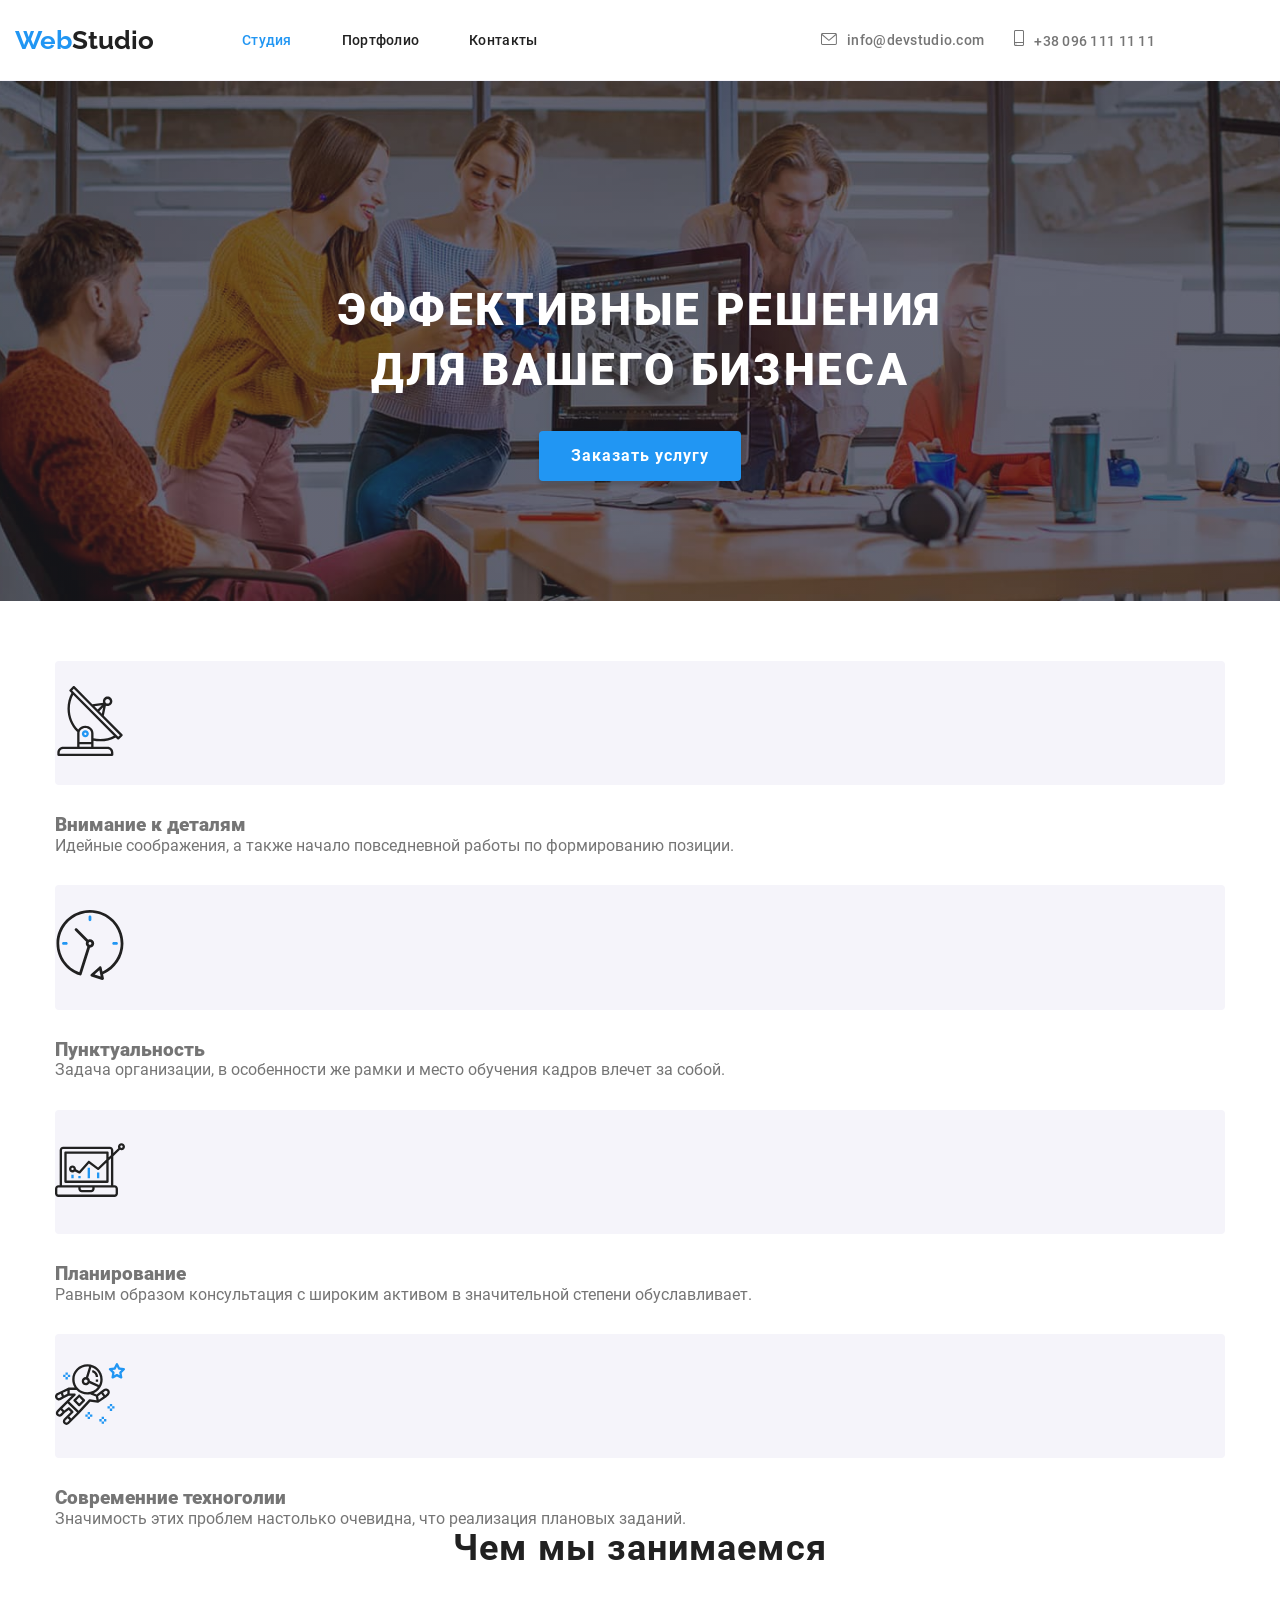
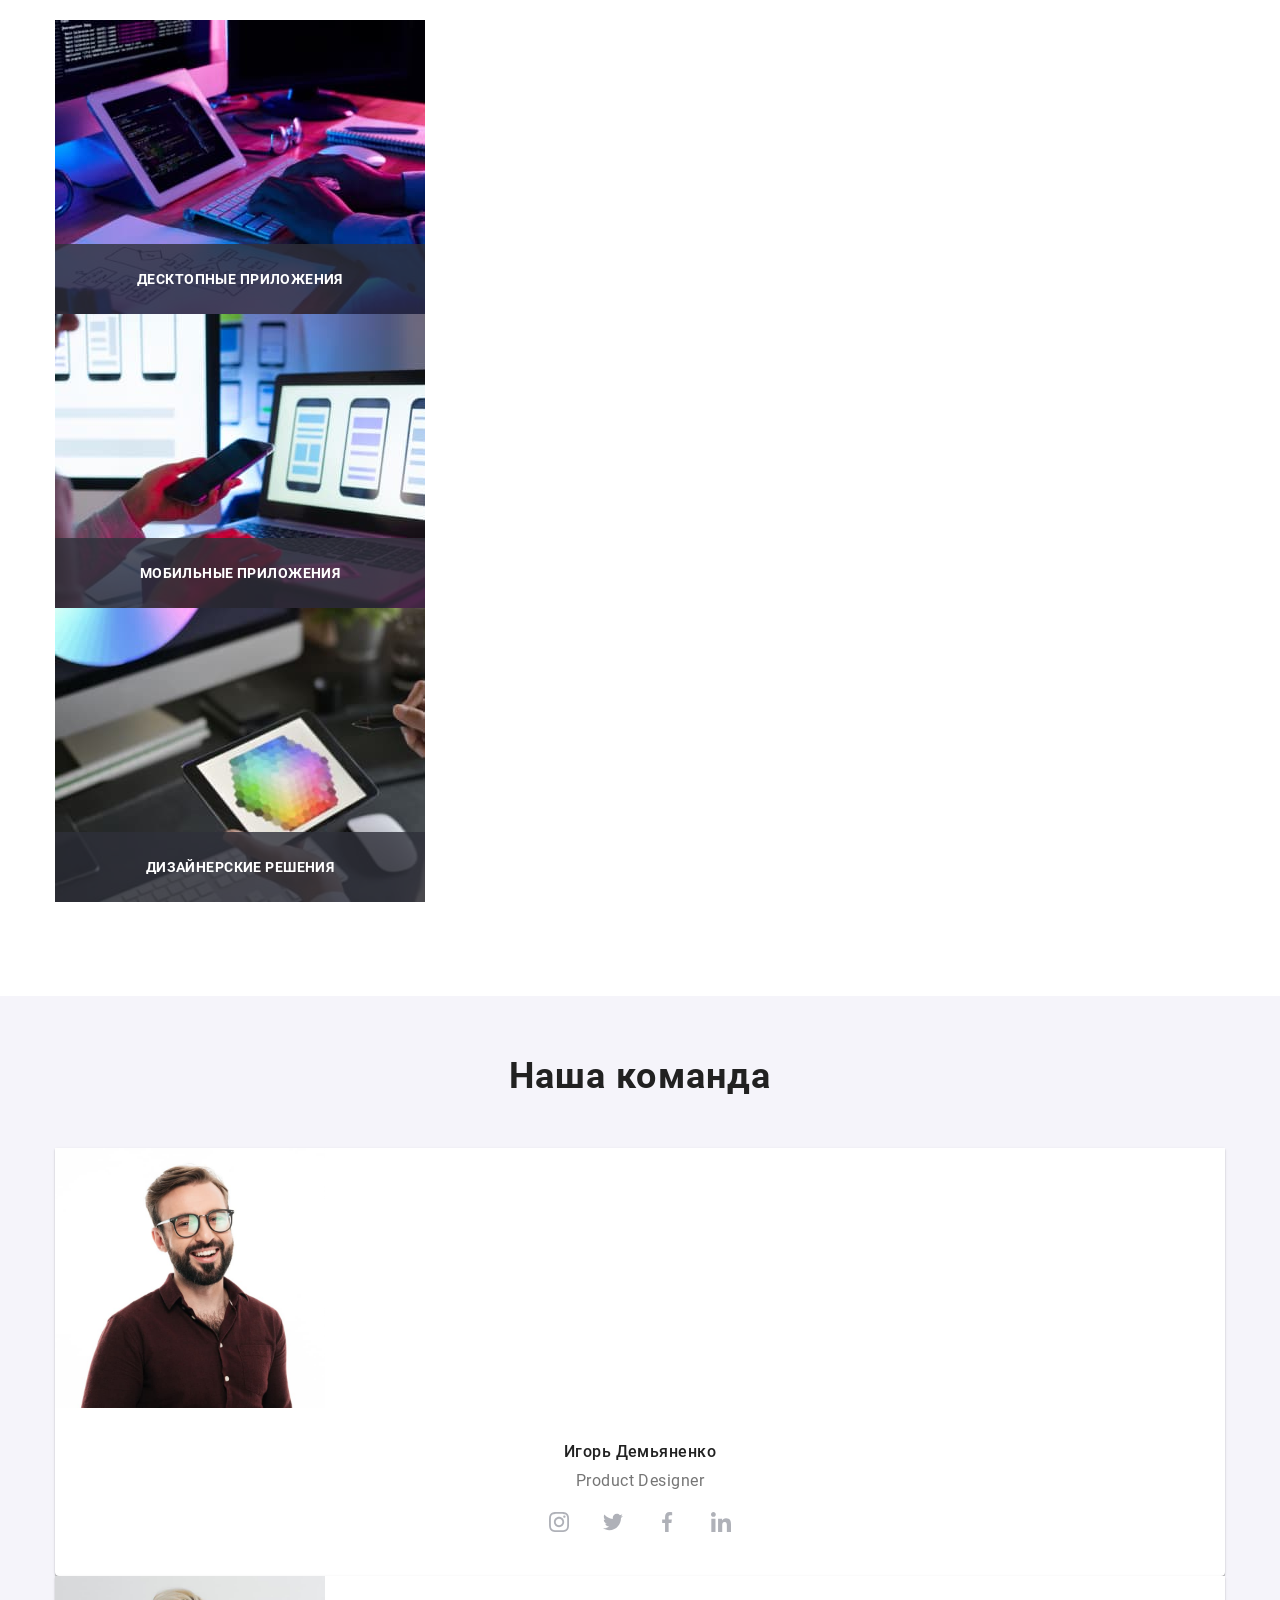
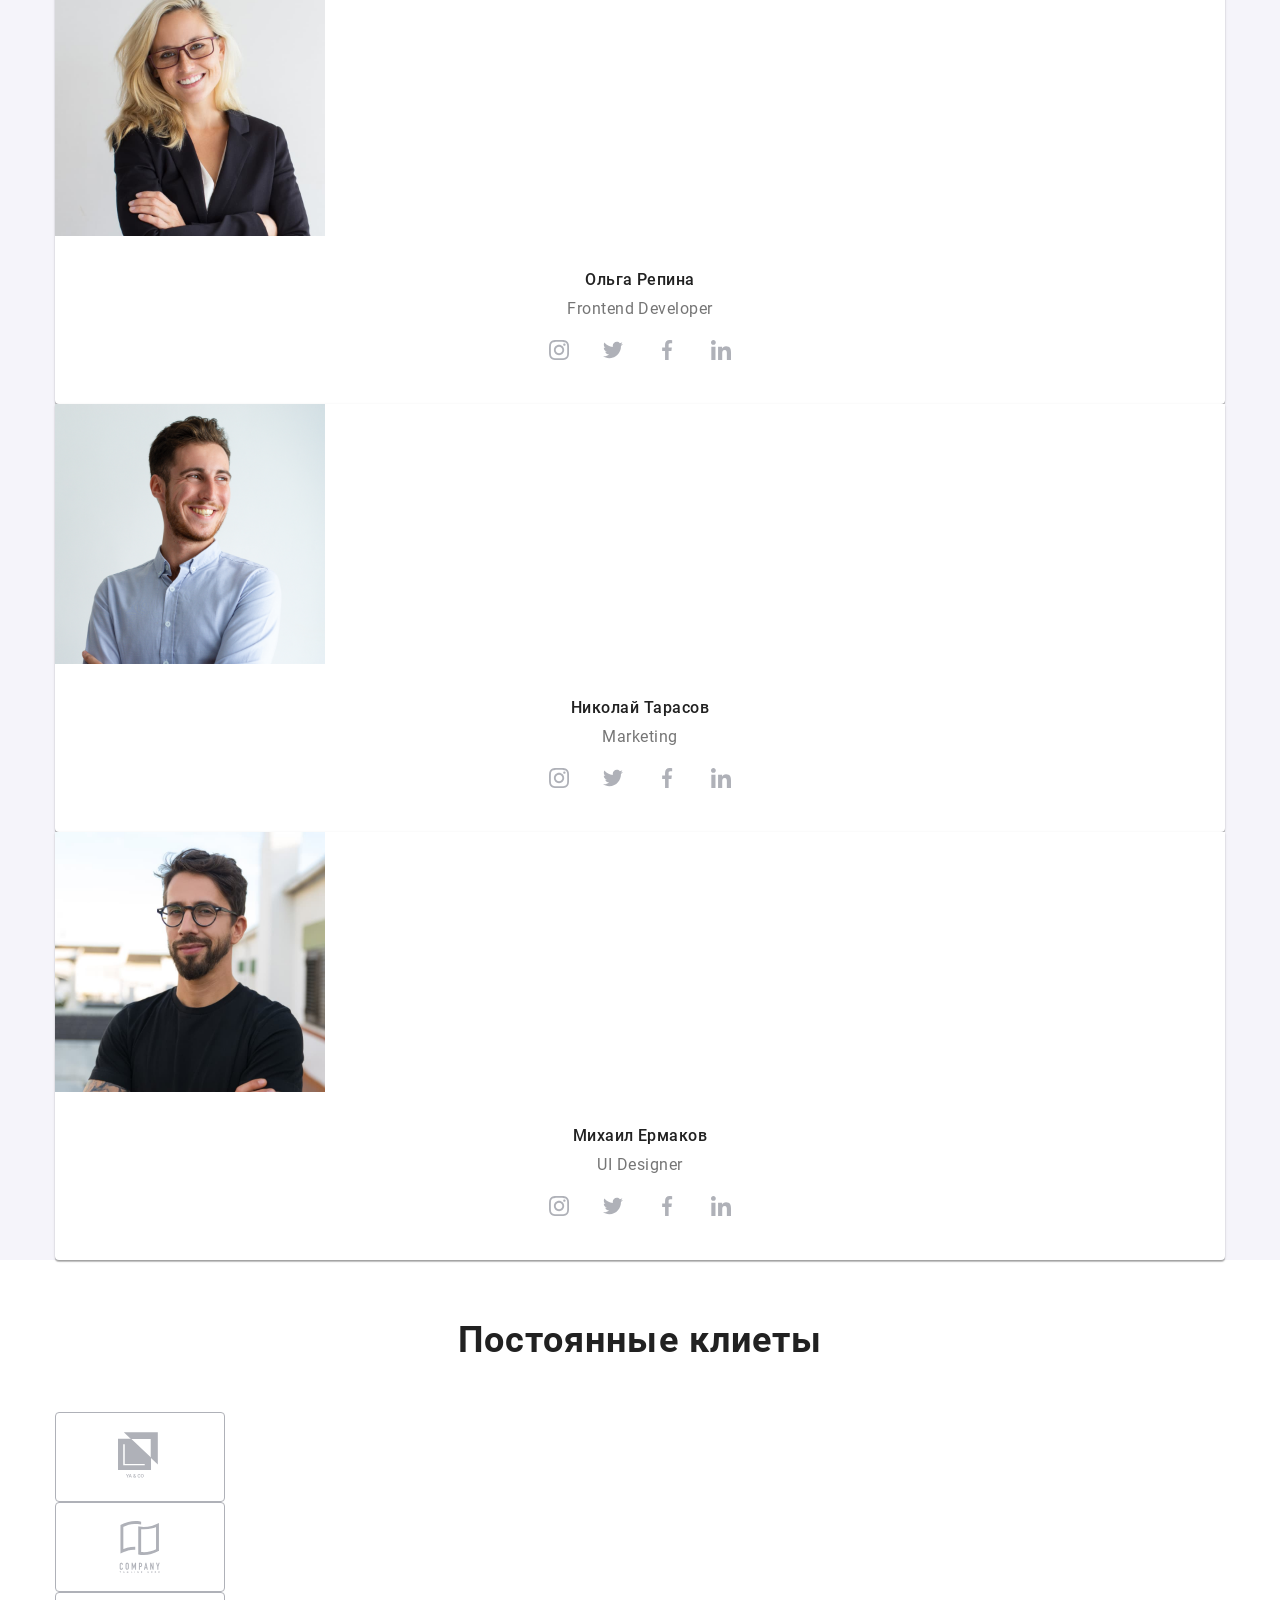
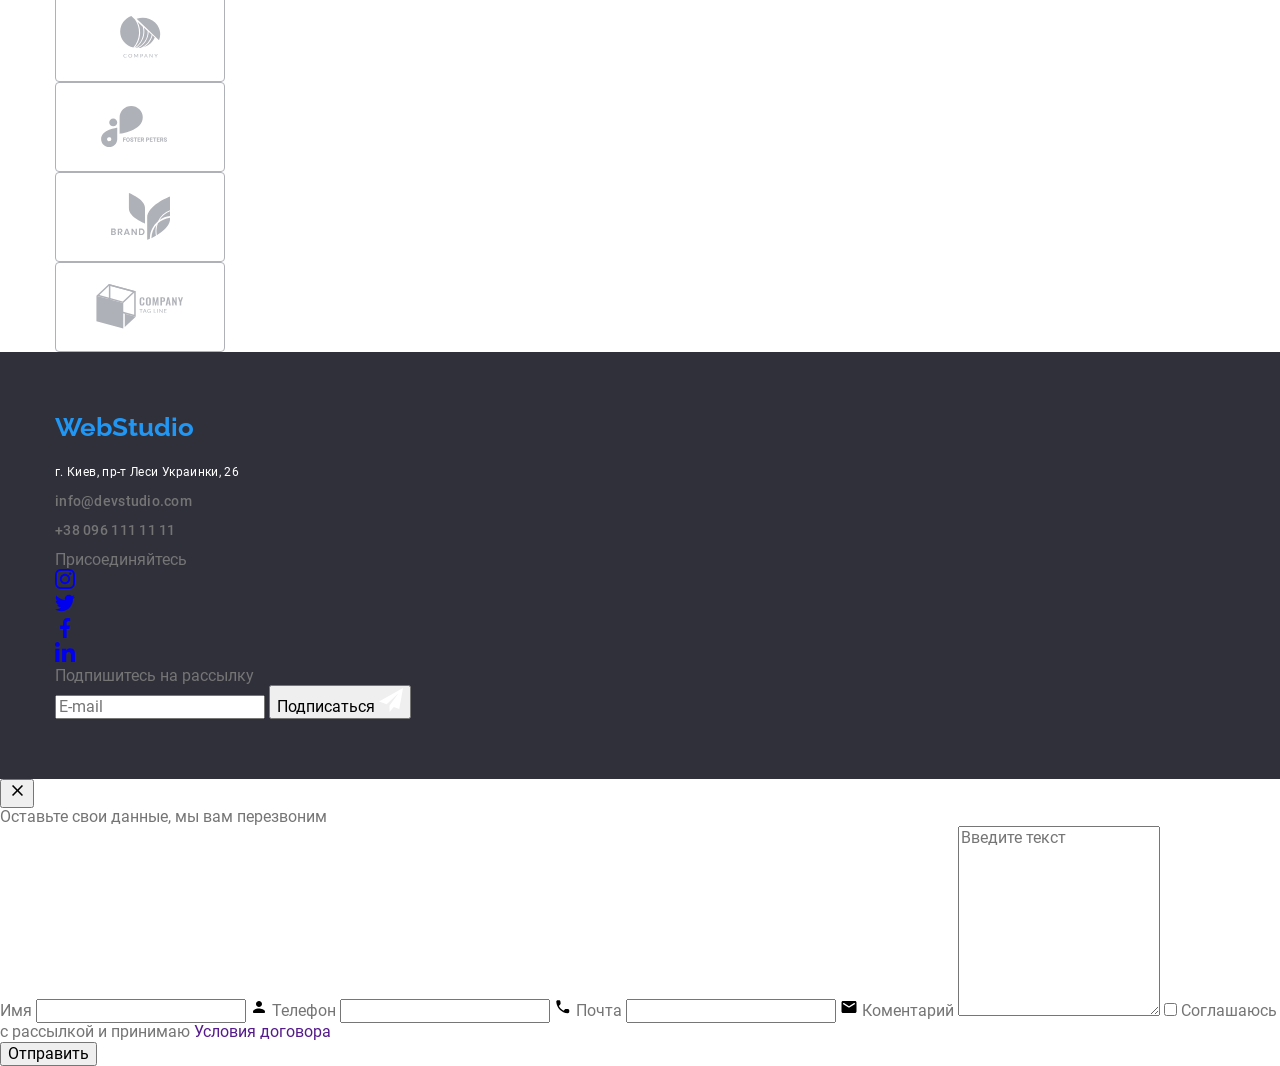
==== index.html @ 287a7847 "Додає файли з попередньою роботою" ====
<!DOCTYPE html>
<html lang="ru">
  <head>
    <meta charset="UTF-8" />
    <meta name="viewport" content="width=device-width, initial-scale=1.0" />
    <title>WebStudio</title>
    <link rel="stylesheet" href="./css/main.min.css">
  </head>

  <body>
    <!--Шапка сайта-->
    <header class="page-header">
      <div class="page-header__container">

        <a class="logo-blue" href="./index.html">Web<span class="logo-dark">Studio</span>
        </a>

        <nav class="nav">
            <ul class="site-nav">
              <li class="site-nav__item">
                <a class="site-nav__link current" href="./index.html">Студия</a>
              </li>
              <li class="site-nav__item">
                <a class="site-nav__link" href="./portfolio.html">Портфолио</a>
              </li>                
              <li class="site-nav__item">
                <a class="site-nav__link" href="#">Контакты</a>
              </li>
            </ul>
        </nav>

        <ul class="address-header">
            <li class="address-header__mail"><a class="address-header__link" href="mailto:info@example.com">
              <svg class="address-header__icon-mail" width="16px" height="12px">
                <use href="./images/symbol-defs.svg#envelope-2"></use>
              </svg>info@devstudio.com</a></li>
            <li class="address-header__phone"><a class="address-header__link" href="tel:+380991111111">
              <svg class="address-header__icon-phone" width="10" height="16">
                <use href="./images/symbol-defs.svg#smartphone"></use>
              </svg>+38 096 111 11 11</a></li>
        </ul>

        <button type="button" class="menu-button is-open" data-menu-button>
          <svg 
                width="40" height="40" 
                aria-label="Переключатель мобильного меню">
                <use class="icon-cross" href="./images/symbol-defs.svg#close"></use>
                <use class="icon-menu" href="./images/symbol-defs.svg#menu"></use>
          </svg>
        </button>
        
      </div>
    </header>

    <main>

      <!--Герой-->
        <section class="hero">
          <div class="hero-overlay">
            <div class="hero-container">
            <h1 class="hero__title">Эффективные решения для вашего бизнеса</h1>
            <button type="button" class="hero__button" data-open-modal>Заказать услугу</button>
            </div>
        </div>
        </section>
      

      <!--Наши преимущества-->
      <section class="section">
        <div class="container">
          <h2 class="visually-hidden">Наши особенности</h2>
            <ul class="feature-list">
              <li class="feature-list__benefits">
                <div class="feature-list__icon">
                  <svg class="feature-list__item">
                    <use href="./images/symbol-defs.svg#antenna"></use>
                  </svg>
                </div>
                <h3 class="feature-list__title">Внимание к деталям</h3>
                <p class="feature-list__description">
                Идейные соображения, а также начало повседневной работы по
                  формированию позиции.
                </p>
            </li>
            <li class="feature-list__benefits">
              <div class="feature-list__icon">
                <svg class="feature-list__item">
                  <use href="./images/symbol-defs.svg#clock"></use>
                </svg>
              </div>
              <h3 class="feature-list__title">Пунктуальность</h3>
              <p class="feature-list__description">
                Задача организации, в особенности же рамки и место обучения кадров
                влечет за собой.
              </p>
            </li>
            <li class="feature-list__benefits">
              <div class="feature-list__icon">
                <svg class="feature-list__item">
                  <use href="./images/symbol-defs.svg#diagram"></use>
                </svg>
              </div>
              <h3 class="feature-list__title">Планирование</h3>
              <p class="feature-list__description">
                Равным образом консультация с широким активом в значительной
                степени обуславливает.
              </p>
            </li>
            <li class="feature-list__benefits">
              <div class="feature-list__icon">
                <svg class="feature-list__item">
                  <use href="./images/symbol-defs.svg#astronaut"></use>
                </svg>
              </div>
              <h3 class="feature-list__title">Современние техноголии</h3>
              <p class="feature-list__description">
                Значимость этих проблем настолько очевидна, что реализация
                плановых заданий.
              </p>
            </li>
          </ul>
        </div>
      </section>

      <!--Чем мы занимаемся-->
      <section class="occupation-section">
        <div class="container">
          <h2 class="occupation-heading">Чем мы занимаемся</h2>
          <ul class="occupation">
            <li class="occupation__item">
              <div class="product-overlay"> 
                <img
                  src="./images/programer-working-his-desk-office.jpg"
                  alt="Фото програмиста работаючего в офисе"
                  width="370"
                />
                <div class="occupation__overlay">
                <p class="occupation__text">
                  Десктопные приложения
                </p>
                </div>
              </div>
            </li>
            <li class="occupation__item">
              <div class="product-overlay">
                <img
                  src="./images/designers-are-developing-application-smartphones.jpg"
                  alt="Фото разроботки интерфейса для приложения"
                  width="370"
                />
                <div class="occupation__overlay">
                  <p class="occupation__text">
                    Мобильные приложения
                  </p>
                </div>
              </div>
            </li>
            <li class="occupation__item">
              <div class="product-overlay">
                <img 
                src="./images/creative-artist-web-design-with-working-colour.jpg" 
                alt="Фото дизайнера подбирающего цвета на планшете" width="370"
                />
                <div class="occupation__overlay">
                  <p class="occupation__text">
                    Дизайнерские решения
                  </p>
                </div>
              </div>
            </li>
          </ul>
        </div>
      </section>

      <!--Наша команда-->
      <section class="team-section section">
        <div class="container">
          <h2 class="team__heading">Наша команда</h2>
            <ul class="team-list">
              <li class="team-list__card">
                <img class="team-list__face" src="./images/Igor.jpg"
                alt="Игорь Демьяненко" width="270"
                /> 
                <h3 class="team-list__person">Игорь Демьяненко</h3>
                <p class="team-list__details">Product Designer</p>
                <ul class="social">
                  <li class="social__distance">
                  <a class="social__badge" href="https://www.instagram.com">
                    <svg class="social__icon" width="20px" height="20px"><use href="./images/symbol-defs.svg#instagram"></use>
                    </svg>
                </a>
                </li>
                <li class="social__distance">
                  <a class="social__badge" href="https://twitter.com">
                    <svg class="social__icon" width="20px" height="20px"><use href="./images/symbol-defs.svg#twitter"></use>
                    </svg>
                </a>
                </li>
                <li class="social__distance">
                  <a class="social__badge" href="https://www.facebook.com">
                    <svg class="social__icon" width="20px" height="20px"><use href="./images/symbol-defs.svg#facebook"></use>
                    </svg>
                </a>
                </li>
                <li class="social__distance">
                  <a class="social__badge" href="https://www.linkedin.com">
                    <svg class="social__icon" width="20px" height="20px"><use href="./images/symbol-defs.svg#linkedin"></use>
                    </svg>
                </a>
                </li>
                </ul>
              </li>
              <li class="team-list__card">
                <img class="team-list__face" src="./images/Olga.jpg"
                alt="Ольга Репина" width="270"
                /> 
                <h3 class="team-list__person">Ольга Репина</h3>
                <p class="team-list__details">Frontend Developer</p>
                <ul class="social">
                  <li class="social__distance">
                  <a class="social__badge" href="https://www.instagram.com">
                    <svg class="social__icon" width="20px" height="20px"><use href="./images/symbol-defs.svg#instagram"></use>
                    </svg>
                </a>
                </li>
                <li class="social__distance">
                  <a class="social__badge" href="https://twitter.com">
                    <svg class="social__icon" width="20px" height="20px"><use href="./images/symbol-defs.svg#twitter"></use>
                    </svg>
                </a>
                </li>
                <li class="social__distance">
                  <a class="social__badge" href="https://www.facebook.com">
                    <svg class="social__icon" width="20px" height="20px"><use href="./images/symbol-defs.svg#facebook"></use>
                    </svg>
                </a>
                </li>
                <li class="social__distance">
                  <a class="social__badge" href="https://www.linkedin.com">
                    <svg class="social__icon" width="20px" height="20px"><use href="./images/symbol-defs.svg#linkedin"></use>
                    </svg>
                </a>
                </li>
                </ul>
              </li>
              <li class="team-list__card"> 
                <img class="team-list__face" src="./images/Nikolay.jpg"
                alt="Николай Тарасов" width="270"
                /> 
                <h3 class="team-list__person">Николай Тарасов</h3>
                <p class="team-list__details">Marketing</p>
                <ul class="social">
                  <li class="social__distance">
                  <a class="social__badge" href="https://www.instagram.com">
                    <svg class="social__icon" width="20px" height="20px"><use href="./images/symbol-defs.svg#instagram"></use>
                    </svg>
                </a>
                </li>
                <li class="social__distance">
                  <a class="social__badge" href="https://twitter.com">
                    <svg class="social__icon" width="20px" height="20px"><use href="./images/symbol-defs.svg#twitter"></use>
                    </svg>
                </a>
                </li>
                <li class="social__distance">
                  <a class="social__badge" href="https://www.facebook.com">
                    <svg class="social__icon" width="20px" height="20px"><use href="./images/symbol-defs.svg#facebook"></use>
                    </svg>
                </a>
                </li>
                <li class="social__distance">
                  <a class="social__badge" href="https://www.linkedin.com">
                    <svg class="social__icon" width="20px" height="20px"><use href="./images/symbol-defs.svg#linkedin"></use>
                    </svg>
                </a>
                </li>
                </ul>
              </li>
              <li class="team-list__card">
                <img class="team-list__face" src="./images/Mikhail.jpg"
                alt="Михаил Ермаков" width="270"
                /> 
                <h3 class="team-list__person">Михаил Ермаков</h3>
                <p class="team-list__details">UI Designer</p>
                <ul class="social">
                  <li class="social__distance">
                  <a class="social__badge" href="https://www.instagram.com">
                    <svg class="social__icon" width="20px" height="20px"><use href="./images/symbol-defs.svg#instagram"></use>
                    </svg>
                </a>
                </li>
                <li class="social__distance">
                  <a class="social__badge" href="https://twitter.com">
                    <svg class="social__icon" width="20px" height="20px"><use href="./images/symbol-defs.svg#twitter"></use>
                    </svg>
                </a>
                </li>
                <li class="social__distance">
                  <a class="social__badge" href="https://www.facebook.com">
                    <svg class="social__icon" width="20px" height="20px"><use href="./images/symbol-defs.svg#facebook"></use>
                    </svg>
                </a>
                </li>
                <li class="social__distance">
                  <a class="social__badge" href="https://www.linkedin.com">
                    <svg class="social__icon" width="20px" height="20px"><use href="./images/symbol-defs.svg#linkedin"></use>
                    </svg>
                </a>
                </li>
                </ul>
              </li>
            </ul>
          </div>
      </section>

      <!--Постоянные клиенты-->
      <section class="section">
        <div class="container">
          <h2 class="client__heading">Постоянные клиеты</h2>
          <ul class="client-list">
            <li class="client-list__container">
              <a class="client-list__link" href="#">
                <svg class="client-list__icon" width="44" height="49">
                  <use href="./images/symbol-defs.svg#logo-1" ></use>
                </svg>
              </a>
            </li>
            <li class="client-list__container">
              <a class="client-list__link" href="#">
                <svg class="client-list__icon" width="44" height="52">
                  <use href="./images/symbol-defs.svg#logo-2" ></use>
                </svg>
              </a></li>
            <li class="client-list__container">
              <a class="client-list__link" href="#">
                <svg class="client-list__icon" width="41" height="42">
                  <use href="./images/symbol-defs.svg#logo-3" ></use>
                </svg>
              </a></li>
            <li class="client-list__container">
              <a class="client-list__link" href="#">
                <svg class="client-list__icon" width="79" height="42">
                  <use href="./images/symbol-defs.svg#logo-4" ></use>
                </svg>
              </a></li>
            <li class="client-list__container">
              <a class="client-list__link" href="#">
                <svg class="client-list__icon" width="59" height="47">
                  <use href="./images/symbol-defs.svg#logo-5" ></use>
                </svg>
              </a></li>
              <li class="client-list__container">
                <a class="client-list__link" href="#">
                  <svg class="client-list__icon" width="88" height="45">
                    <use href="./images/symbol-defs.svg#logo-6" ></use>
                  </svg>
                </a></li>
          </ul>
        </div>
      </section>
    </main>

    <!--Футер-->
    <footer class="footer">
      <div class="container">
        <div class="footer-info">
        <div class="footer-contacts">
            <a href="./index.html" class="logo-blue">Web<span class="logo-white">Studio</span></a>
            <address class="address-post">
              г. Киев, пр-т Леси Украинки, 26
              </address>
            <ul class="footer-address">
              <li class="footer-address__item">
                <a href="mailto:info@example.com" class="address-footer__link">info@devstudio.com</a>
              </li>
              <li class="footer-address__item">
                <a href="tel:+380991111111" class="address-footer__link">+38 096 111 11 11</a>
              </li>
            </ul>
        </div>
        <div class="footer-socials">
          <p class="footer-appendix">Присоединяйтесь</p>
          <ul class="socials-link svg-list">
            <li class="socials-link__item"><a class="social-badge " href="https://www.instagram.com">
              <svg class="social__icon" width="20px" height="20px"><use href="./images/symbol-defs.svg#instagram"></use>
              </svg>
            </a>
            </li>
            <li class="socials-link__item"><a class="social-badge " href="https://twitter.com">
              <svg class="social__icon" width="20px" height="20px"><use href="./images/symbol-defs.svg#twitter"></use>
              </svg>
            </a>
          </li>
            <li class="socials-link__item"><a class="social-badge " href="https://www.facebook.com">
              <svg class="social__icon" width="20px" height="20px"><use href="./images/symbol-defs.svg#facebook"></use>
              </svg>
            </a>
          </li>
            <li class="socials-link__item"><a class="social-badge " href="https://www.linkedin.com">
              <svg class="social__icon" width="20px" height="20px"><use href="./images/symbol-defs.svg#linkedin"></use>
              </svg>
            </a>
          </li>
          </ul>
        </div>

        <div class="subscribe-container">     
          <form>
              <label class="subscribe-label" for="subscribe-input">Подпишитесь на рассылку</label>
              <div class="subscribe-form">
              <input class="subscribe-input" type="email" name="subscribe-email" id="subscribe-input" placeholder="E-mail" required/>
              <button class="subscribe-button" type="submit">Подписаться
                <span class="subscribe-icon"><svg width="24px" height="24px"><use href="./images/symbol-defs.svg#icon-send"></use></svg></span>
              </button>
              </div> 
          </form>
        </div>
      </div>
      </div>
    </footer>

    <div class="backdrop is-hidden" data-backdrop>
      <div class="modal-window">
        <button class="modal-close__button" data-close-modal>
          <svg class="modal-close-icon" width="18px" height="18px"><use href="./images/symbol-defs.svg#close-black"></use>
          </svg>
        </button>

 <!--Розмітка модалки-->
      <div>
        <p class="modal-title">Оставьте свои данные, мы вам перезвоним</p>
      </div>
      <form class="form">  
         
          <label class="form-field">
            <span class="label-field">Имя</span>
            <input type="text" class="form-input" name="name"/>
            <svg class="input-icon" width="18px" height="18px"><use href="./images/symbol-defs.svg#person-black"></use></svg>
          </label>

          <label class="form-field">
            <span class="label-field">Телефон</span>
            <input type="tel" class="form-input" name="tel"/>
            <svg class="input-icon" width="18px" height="18px"><use href="./images/symbol-defs.svg#phone-black"></use></svg>
          </label>

          <label class="form-field">
            <span class="label-field">Почта</span> 
            <input type="email" class="form-input" name="mail"/>
            <svg class="input-icon" width="18px" height="18px"><use href="./images/symbol-defs.svg#email-black"></use></svg>
          </label>

        
          <label class="form-comment">
            <span class="label-field">Коментарий</span>
          <textarea class="input-comment" name="comment" rows="10" placeholder="Введите текст"></textarea>
          </label>

          <label class="checkbox-field">
            <input class="checkbox" type="checkbox" name="policy" value="agreement"/>
            <span class="checkbox-icon"></span>
            <span class="label-checkbox">Соглашаюсь с рассылкой и принимаю 
              <a href="" class="agreement-link">Условия договора</a></span>
          </label>
      </form>

        <div class="submit-button-position">
          <button class="submit-button" type="submit">Отправить</button></div>
        </div>
      </div>
     

<!--Скріпт для автоматичного підгону хедера та відкривання модалки-->
    <script>
      const { height: pageHeaderHeight } = document
        .querySelector(".page-header")
        .getBoundingClientRect();

      const refs = {
        openModalBtn: document.querySelector('[data-open-modal]'),
        closeModalBtn: document.querySelector('[data-close-modal]'),
        backdrop: document.querySelector('[data-backdrop]'),
      };

      refs.openModalBtn.addEventListener('click', toggleModal);
      refs.closeModalBtn.addEventListener('click', toggleModal);

      refs.backdrop.addEventListener('click', logBackdropClick);

      function toggleModal() {
        refs.backdrop.classList.toggle('is-hidden');
      }

      function logBackdropClick() {
        console.log('Это клик в бекдроп');
      }

      (() => {
  const menuBtnRef = document.querySelector("[data-menu-button]");
  const mobileMenuRef = document.querySelector("[data-menu]");

  menuBtnRef.addEventListener("click", () => {
    const expanded =
      menuBtnRef.getAttribute("aria-expanded") === "true" || false;

    menuBtnRef.classList.toggle("is-open");
    menuBtnRef.setAttribute("aria-expanded", !expanded);

    mobileMenuRef.classList.toggle("is-open");
  });
})();

      (() => {
        document
          .querySelector('.js-speaker-form')
          .addEventListener('submit', e => {
            e.preventDefault();

            new FormData(e.currentTarget).forEach((value, name) =>
              console.log(`${name}: ${value}`),
            );

            e.currentTarget.reset();
          });
      })();

    </script>
  </body>
</html>
---- css/main.min.css ----
/*! modern-normalize v1.0.0 | MIT License | https://github.com/sindresorhus/modern-normalize */*,*::before,*::after{box-sizing:border-box}:root{-moz-tab-size:4;tab-size:4}html{line-height:1.15;-webkit-text-size-adjust:100%}body{margin:0}body{font-family:system-ui,-apple-system,"Segoe UI",Roboto,Helvetica,Arial,sans-serif,"Apple Color Emoji","Segoe UI Emoji"}hr{height:0;color:inherit}abbr[title]{text-decoration:underline dotted}b,strong{font-weight:bolder}code,kbd,samp,pre{font-family:ui-monospace,SFMono-Regular,Consolas,"Liberation Mono",Menlo,monospace;font-size:1em}small{font-size:80%}sub,sup{font-size:75%;line-height:0;position:relative;vertical-align:baseline}sub{bottom:-0.25em}sup{top:-0.5em}table{text-indent:0;border-color:inherit}button,input,optgroup,select,textarea{font-family:inherit;font-size:100%;line-height:1.15;margin:0}button,select{text-transform:none}button,[type=button],[type=reset],[type=submit]{-webkit-appearance:button}::-moz-focus-inner{border-style:none;padding:0}:-moz-focusring{outline:1px dotted ButtonText}:-moz-ui-invalid{box-shadow:none}legend{padding:0}progress{vertical-align:baseline}::-webkit-inner-spin-button,::-webkit-outer-spin-button{height:auto}[type=search]{-webkit-appearance:textfield;outline-offset:-2px}::-webkit-search-decoration{-webkit-appearance:none}::-webkit-file-upload-button{-webkit-appearance:button;font:inherit}summary{display:list-item}@font-face{font-family:"Roboto";font-style:normal;font-weight:400;src:url("../fonts/roboto-v20-latin_cyrillic-regular.eot");src:local(""),url("../fonts/roboto-v20-latin_cyrillic-regular.eot?#iefix") format("embedded-opentype"),url("../fonts/roboto-v20-latin_cyrillic-regular.woff2") format("woff2"),url("../fonts/roboto-v20-latin_cyrillic-regular.woff") format("woff"),url("../fonts/roboto-v20-latin_cyrillic-regular.ttf") format("truetype"),url("../fonts/roboto-v20-latin_cyrillic-regular.svg#Roboto") format("svg")}@font-face{font-family:"Roboto";font-style:normal;font-weight:500;src:url("../fonts/roboto-v20-latin_cyrillic-500.eot");src:local(""),url("../fonts/roboto-v20-latin_cyrillic-500.eot?#iefix") format("embedded-opentype"),url("../fonts/roboto-v20-latin_cyrillic-500.woff2") format("woff2"),url("../fonts/roboto-v20-latin_cyrillic-500.woff") format("woff"),url("../fonts/roboto-v20-latin_cyrillic-500.ttf") format("truetype"),url("../fonts/roboto-v20-latin_cyrillic-500.svg#Roboto") format("svg")}@font-face{font-family:"Roboto";font-style:normal;font-weight:700;src:url("../fonts/roboto-v20-latin_cyrillic-700.eot");src:local(""),url("../fonts/roboto-v20-latin_cyrillic-700.eot?#iefix") format("embedded-opentype"),url("../fonts/roboto-v20-latin_cyrillic-700.woff2") format("woff2"),url("../fonts/roboto-v20-latin_cyrillic-700.woff") format("woff"),url("../fonts/roboto-v20-latin_cyrillic-700.ttf") format("truetype"),url("../fonts/roboto-v20-latin_cyrillic-700.svg#Roboto") format("svg")}@font-face{font-family:"Roboto";font-style:normal;font-weight:900;src:url("../fonts/roboto-v20-latin_cyrillic-900.eot");src:local(""),url("../fonts/roboto-v20-latin_cyrillic-900.eot?#iefix") format("embedded-opentype"),url("../fonts/roboto-v20-latin_cyrillic-900.woff2") format("woff2"),url("../fonts/roboto-v20-latin_cyrillic-900.woff") format("woff"),url("../fonts/roboto-v20-latin_cyrillic-900.ttf") format("truetype"),url("../fonts/roboto-v20-latin_cyrillic-900.svg#Roboto") format("svg")}@font-face{font-family:"Raleway";font-style:normal;font-weight:700;src:url("../fonts/raleway-v19-latin-700.eot");src:local(""),url("../fonts/raleway-v19-latin-700.eot?#iefix") format("embedded-opentype"),url("../fonts/raleway-v19-latin-700.woff2") format("woff2"),url("../fonts/raleway-v19-latin-700.woff") format("woff"),url("../fonts/raleway-v19-latin-700.ttf") format("truetype"),url("../fonts/raleway-v19-latin-700.svg#Raleway") format("svg")}.social__badge{display:inline-flex;justify-content:center;align-items:center;width:44px;height:44px;border-radius:50%;transition:background-color 250ms cubic-bezier(0.4, 0, 0.2, 1)}.client__heading,.team__heading,.occupation-heading{display:block;margin-bottom:50px;text-align:center;font-weight:700;font-size:36px;line-height:1.16;letter-spacing:.03em;color:#212121}.hero__button{align-items:center;justify-content:center;text-align:center;min-width:200px;padding:10px 32px;font-weight:700;font-size:16px;line-height:1.87;letter-spacing:.06em;cursor:pointer;border-radius:4px;border:none;color:#fff;background-color:#2196f3;box-shadow:0px 4px 4px rgba(0,0,0,.15);transition-timing-function:cubic-bezier(0.4, 0, 0.2, 1);transition:background-color 250ms cubic-bezier(0.4, 0, 0.2, 1)}body{font-family:"Roboto",sans-serif;color:#757575}h1,h2,h3{font-family:"Roboto",sans-serif;font-weight:900}a{text-decoration:none}li{list-style:none}h1,h2,h3,ul,p{margin-top:0;margin-bottom:0;padding-left:0}.container{display:block;align-items:center;padding:0 15px;margin:0 auto}@media screen and (min-width: 480px){.container{width:480px}}@media screen and (min-width: 768px){.container{width:768px}}@media screen and (min-width: 1200px){.container{width:1200px}}.section{padding-top:60px}.occupation-section{padding-top:0;padding-bottom:94px}.occupation__item{position:relative;width:370px}.occupation__overlay{position:absolute;bottom:0;width:100%;height:70px;display:flex;align-items:center;justify-content:center;color:#fff;background:rgba(47,48,58,.8)}.occupation__overlay::before{position:absolute}.product-overlay{position:relative;display:flex}.occupation__text{font-family:"Roboto",sans-serif;font-weight:700;font-size:14px;line-height:1.15;letter-spacing:.03em;text-transform:uppercase}.team-section{background-color:#f5f4fa}.team-list{border-radius:0px}.team-list__face{margin-bottom:30px}.team-list__card{height:428px;border-radius:0px 0px 4px 4px;box-shadow:0px 1px 3px rgba(0,0,0,.12),0px 1px 1px rgba(0,0,0,.14),0px 2px 1px rgba(0,0,0,.2);background-color:#fff}.team-list__person{margin-bottom:10px;text-align:center;font-family:"Roboto",sans-serif;font-weight:500;font-size:16px;line-height:1.19;letter-spacing:.03em;color:#212121}.team-list__details{margin-bottom:10px;text-align:center;font-family:"Roboto",sans-serif;font-weight:400;font-size:16px;line-height:1.19;letter-spacing:.03em}.social{display:flex;justify-content:center}.social__distance:not(:last-child){margin-right:10px}.social__icon{fill:currentColor}.social__badge{background-color:#fff;color:#afb1b8}.social__badge:focus,.social__badge:hover{background-color:#2196f3;color:#fff}.client-list{list-style:none;padding-left:0;padding-right:0;margin-top:0;margin-bottom:0}.client-list__container{width:170px;height:90px}.client-list__container:not(:last-child){margin-right:30px}.client-list__link{display:inline-flex;justify-content:center;align-items:center;width:100%;height:100%;border:1px solid #afb1b8;border-radius:4px;fill:#afb1b8;transition:250ms cubic-bezier(0.4, 0, 0.2, 1)}.client-list__link:focus,.client-list__link:hover{fill:#2196f3;border:1px solid #2196f3}.visually-hidden{position:absolute;width:1px;height:1px;margin:-1px;border:0;padding:0;white-space:nowrap;clip-path:inset(100%);clip:rect(0 0 0 0);overflow:hidden}.feature-list__benefits:not(:nth-child(4n)){margin-bottom:30px}.feature-list__icon{justify-content:center;margin-bottom:30px;padding:25px 0px;background-color:#f5f4fa;border-radius:4px}.feature-list__item{width:70px;height:70px}.footer{padding-top:60px;padding-bottom:60px;background-color:#2f303a}.footer-info{align-items:baseline}.footer-contacts{margin-right:70px}.address-post{margin-top:20px;margin-bottom:9px;font-family:"Roboto",sans-serif;font-style:normal;font-weight:400;font-size:12px;line-height:1.7;letter-spacing:.03em;color:#fff}.footer-address{display:block;margin-bottom:9px;padding:0;font-family:"Roboto",sans-serif;font-weight:400;font-size:12px;line-height:1.7;letter-spacing:.03em}.footer-address__item:not(:last-child){margin-bottom:9px}.address-footer__link{display:inline-block;padding:0;font-weight:500;font-size:14px;line-height:1.15;letter-spacing:.02em;fill:#757575;color:#757575;transition:color 250ms cubic-bezier(0.4, 0, 0.2, 1)}.address-footer__link:hover,.address-footer__link:focus,.address-footer__link:hover,.address-footer__link:focus{color:#2196f3;fill:currentColor}.portfolio-list{margin-bottom:4px;color:#212121}.portfolio-list__link:focus,.portfolio-list__link:hover{box-shadow:0px 1px 1px rgba(0,0,0,.12),0px 4px 4px rgba(0,0,0,.06),1px 4px 6px rgba(0,0,0,.16)}.portfolio-list a,.portfolio-list img{display:block}.portfolio-list .portfolio-list__item{width:370px;outline:1px solid #eee;margin-right:30px;margin-bottom:30px;background-color:#fff}.portfolio-list .portfolio-list__item:nth-child(3n){margin-right:0}.portfolio-list .portfolio-list__item:nth-last-child(-n+3){margin-bottom:0}.portfolio-list__link:focus .portfolio-list__overlay,.portfolio-list__item:hover .portfolio-list__overlay{transform:translateY(0)}.portfolio-pattern{position:relative;overflow:hidden}.portfolio-pattern:hover .portfolio-list__text,.portfolio-pattern:focus .portfolio-list__text{opacity:1}.portfolio-list__overlay{position:absolute;width:100%;height:100%;left:0;top:0;background-color:rgba(33,150,243,.9);transition:transform 250ms cubic-bezier(0.4, 0, 0.2, 1);transform:translateY(100%)}.portfolio-list__text{position:absolute;display:flex;width:322px;height:168px;top:63px;right:24px;bottom:63px;left:24px;font-family:"Roboto",sans-serif;font-weight:400;font-size:18px;line-height:1.5;letter-spacing:.03em;color:#fff}.portfolio-rubric{padding:20px 24px}.portfolio-title{margin-bottom:4px;font-family:"Roboto",sans-serif;font-weight:700;font-size:18px;line-height:2;letter-spacing:.06em;color:#212121}.category{font-family:"Roboto",sans-serif;font-weight:400;font-size:16px;line-height:1.87;letter-spacing:.03em;color:#757575}.filter-set{margin-bottom:34px}.filter-set__item:not(:last-child){margin-right:8px}.filter-set__btn{padding:6px 22px;align-items:baseline;cursor:pointer;border-style:none;border-radius:4px;min-width:73px;text-align:center;font-family:"Roboto",sans-serif;font-weight:500;font-size:16px;line-height:1.7;letter-spacing:.03em;color:#212121;background-color:#f5f4fa;transition:background-color 250ms cubic-bezier(0.4, 0, 0.2, 1)}.filter-set__btn:hover,.filter-set__btn:focus{color:#fff;background-color:rgba(33,150,243,.9);box-shadow:0px 3px 1px rgba(0,0,0,.1),0px 1px 2px rgba(0,0,0,.08),0px 2px 2px rgba(0,0,0,.12)}.page-header{border-bottom:1px solid #f5f4fa;background-color:#fff}.page-header__container{display:flex;align-items:center;padding:0 15px;margin:0}@media screen and (min-width: 768px){.page-header{width:768px}}@media screen and (min-width: 1200px){.page-header{width:1170px}}.site-nav{display:none;align-items:center}.site-nav__item:not(:last-child){margin-right:50px}@media screen and (min-width: 768px){.site-nav{display:flex;padding:32px 0;font-family:"Roboto",sans-serif;font-weight:500;font-size:14px;line-height:1.15;letter-spacing:.02em;color:#212121;transition:color 250ms cubic-bezier(0.4, 0, 0.2, 1)}}.site-nav__link{position:relative;display:inline;padding:32px 0;font-family:"Roboto",sans-serif;font-weight:500;font-size:14px;line-height:1.15;letter-spacing:.02em;color:#212121;transition:color 250ms cubic-bezier(0.4, 0, 0.2, 1)}.site-nav__link:hover,.site-nav__link:focus{color:#2196f3}.site-nav__link.current{color:#2196f3}.site-nav__link .site-nav__link::after{content:"";position:absolute;bottom:1px;left:0;display:block;width:100%;height:4px;border-radius:2px;background-color:#2196f3;opacity:0;transition:opacity 250ms cubic-bezier(0.4, 0, 0.2, 1)}.site-nav__link .current.site-nav__link:after,.site-nav__link .site-nav__link:hover:after{opacity:1}.address-header{display:block;align-items:center;margin-left:auto}.address-header__mail{margin-left:auto}.address-header__mail:not(:last-child){margin-bottom:10}.address-header__icon-mail,.address-header__icon-phone{margin-right:10px}@media screen and (min-width: 1200px){.address-header{display:flex}.address-header__mail:not(:last-child){margin-right:30px}}.address-header__link{display:none}@media screen and (min-width: 768px){.address-header__link{display:inline-block;align-items:center;font-weight:500;font-size:14px;line-height:1.15;letter-spacing:.02em;fill:#757575;color:#757575;transition:color 250ms cubic-bezier(0.4, 0, 0.2, 1)}.address-header__link:hover,.address-header__link:focus,.address-header__link:hover,.address-header__link:focus{color:#2196f3;fill:currentColor}}.address:focus{fill:#2196f3}.menu-button{display:inline-flex;margin:0;padding:0;margin-left:auto;background-color:transparent;border:none;cursor:pointer;color:#000}@media screen and (min-width: 768px){.menu-button{display:none}}.menu-button .icon-cross{display:none}.menu-button.is-open .icon-cross{display:block}.menu-button.is-open .icon-menu{display:none}.logo-blue{padding:16px 0;margin-right:88px;font-family:"Raleway",sans-serif;font-weight:700;font-size:26px;line-height:1.19;letter-spacing:1.19;color:#2196f3}.logo-dark{color:#212121}.hero{padding:0;margin:0 auto;text-align:center;background-color:#c4c4c4}.hero__title{margin:0 auto 30px;font-weight:900;font-family:"Roboto",sans-serif;font-size:44px;line-height:1.36;letter-spacing:.06em;text-transform:uppercase;color:#fff}.hero-overlay{padding-top:200px;padding-bottom:200px;background-image:linear-gradient(to right, rgba(47, 48, 58, 0.4), rgba(47, 48, 58, 0.4)),url(../images/hero-image.jpg);background-size:cover;background-position:center;background-repeat:no-repeat;margin:0 auto}.hero-container{width:696px;height:120px;margin:0 auto}.hero__button:hover,.hero__button:focus{box-shadow:0px 4px 4px rgba(0,0,0,.15)}/*# sourceMappingURL=main.min.css.map */
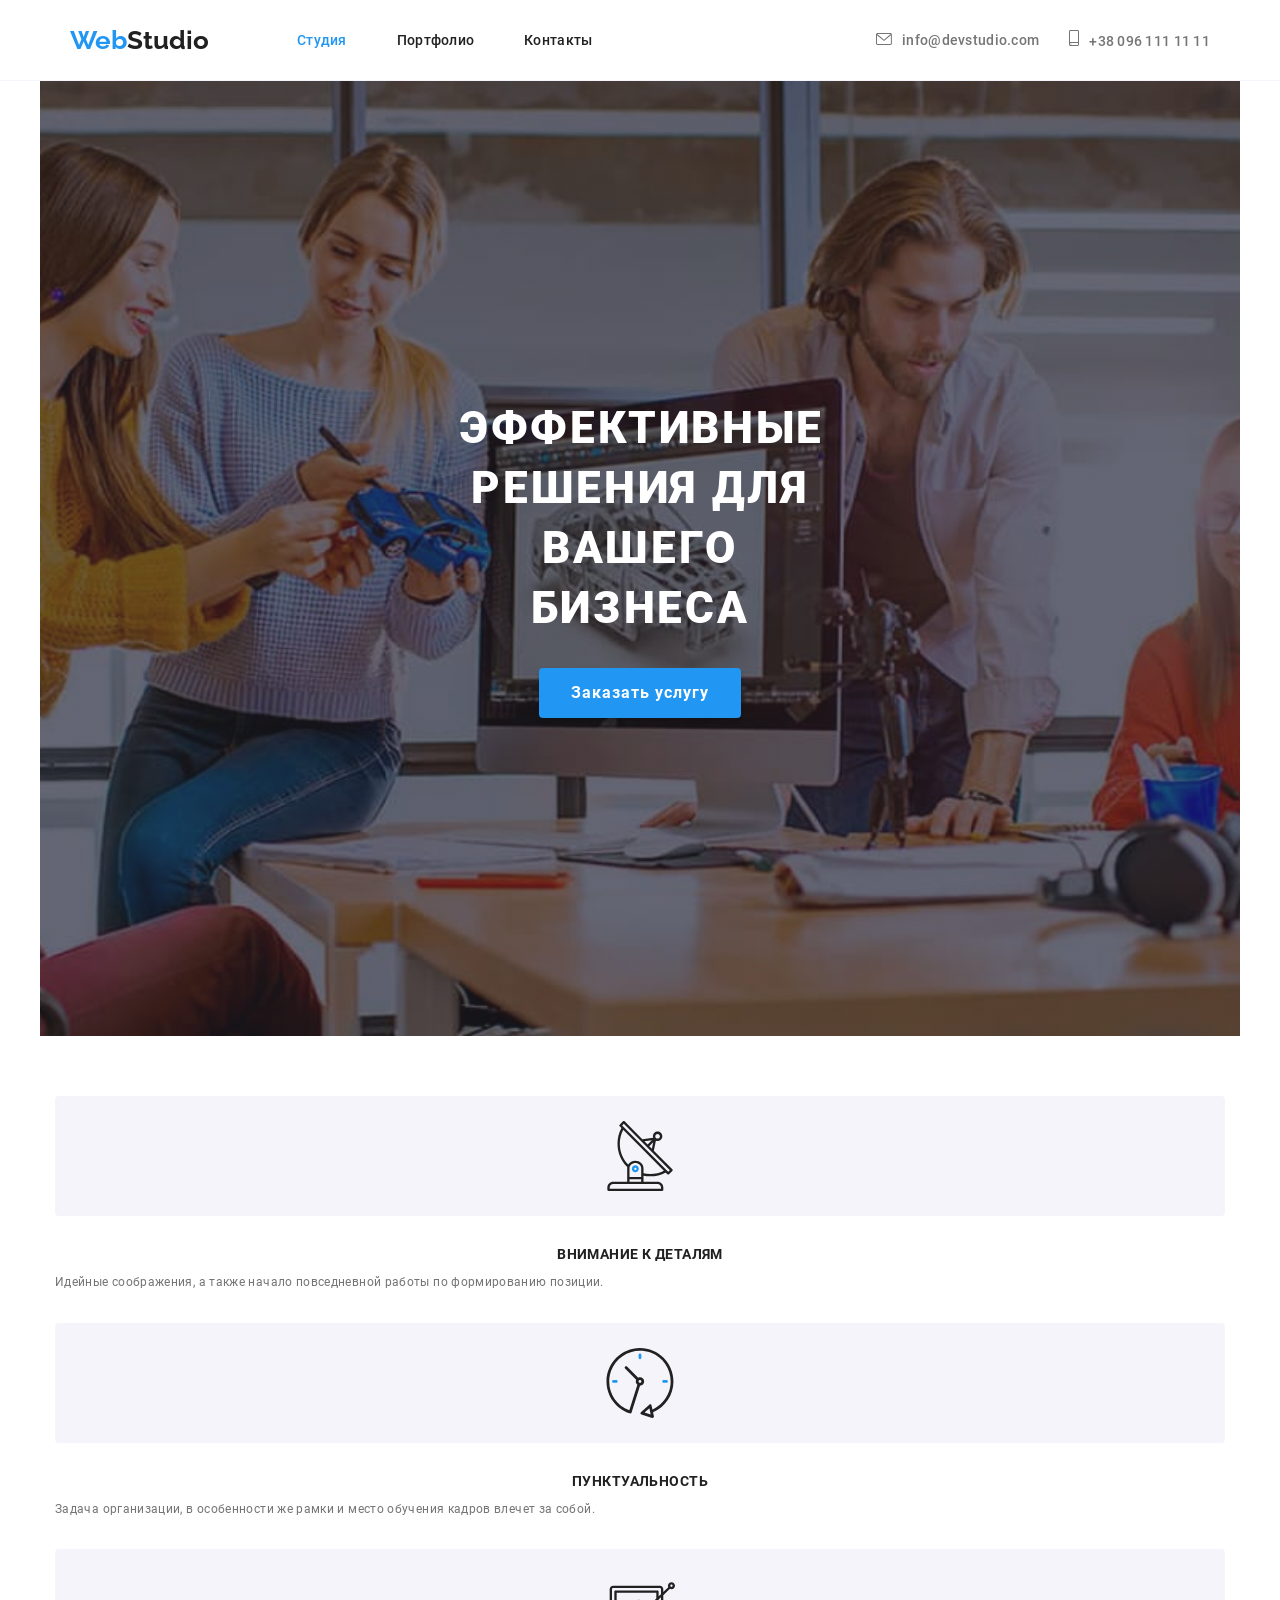
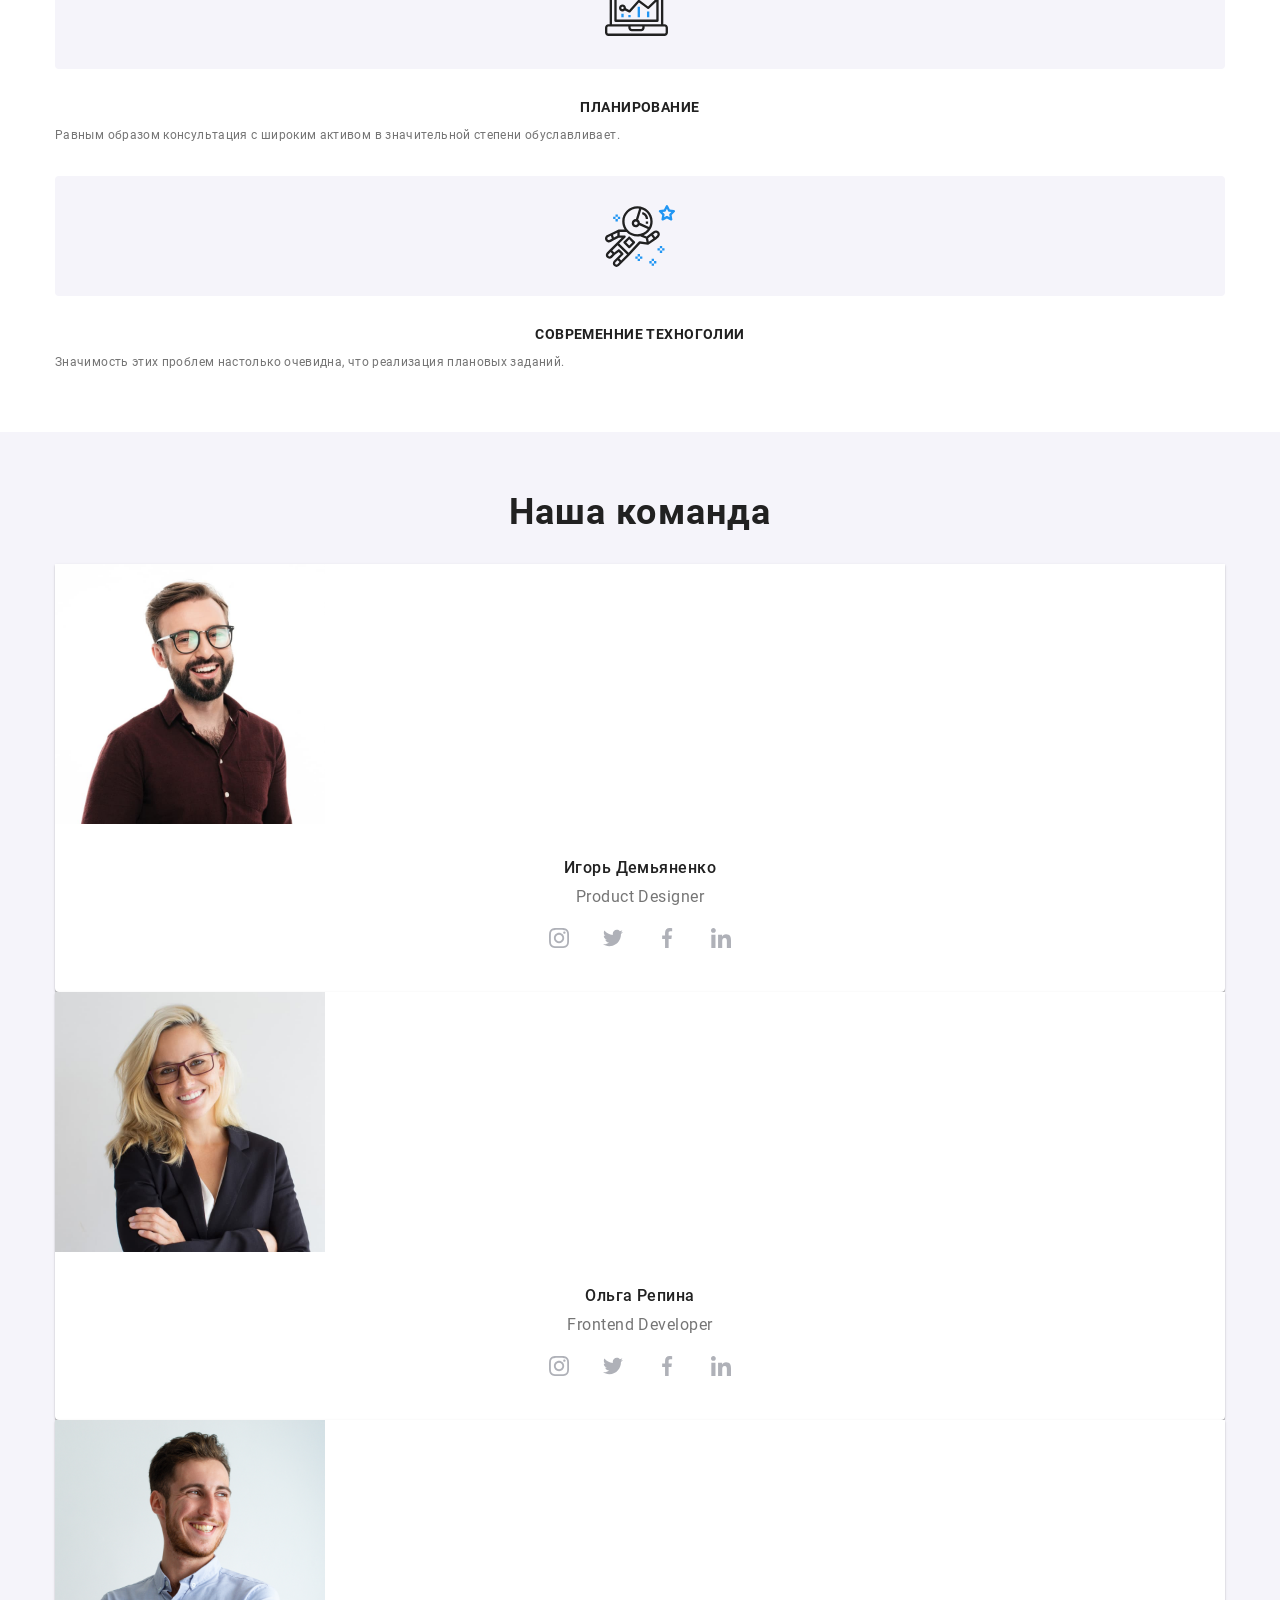
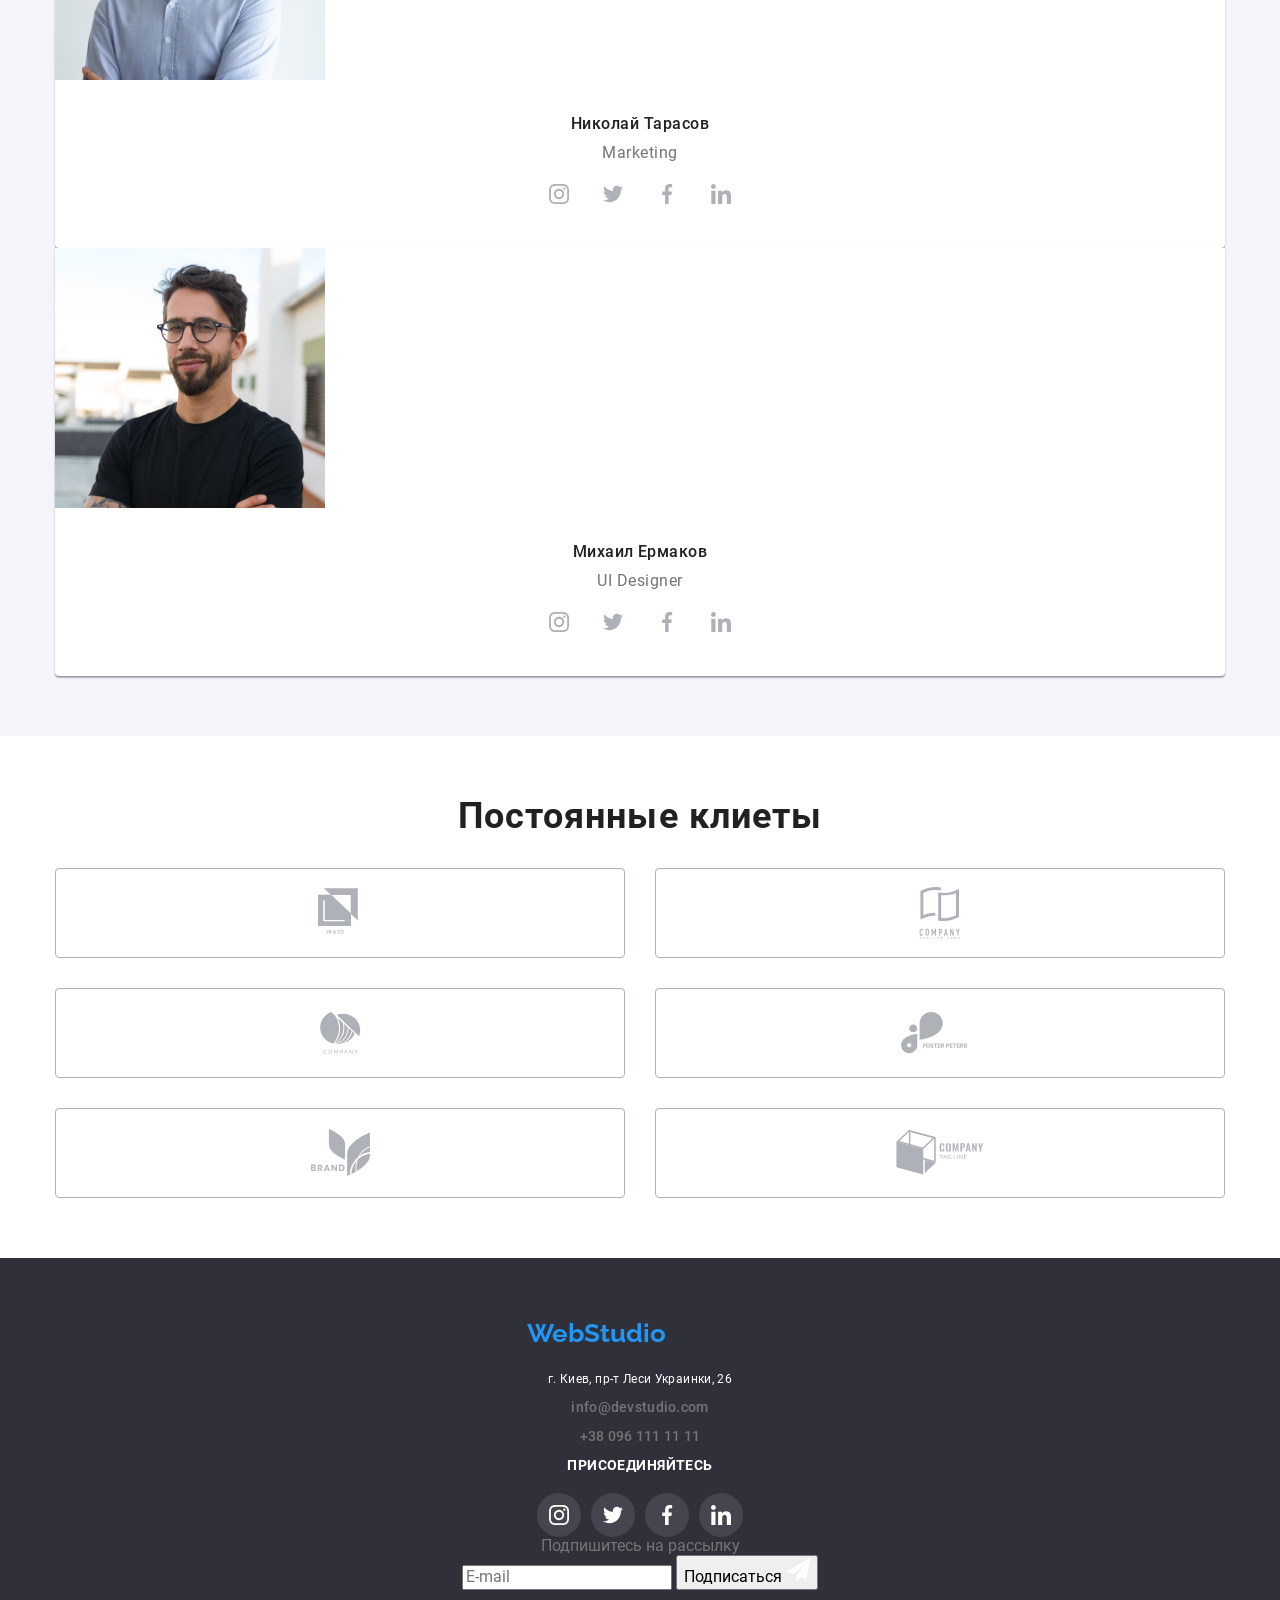
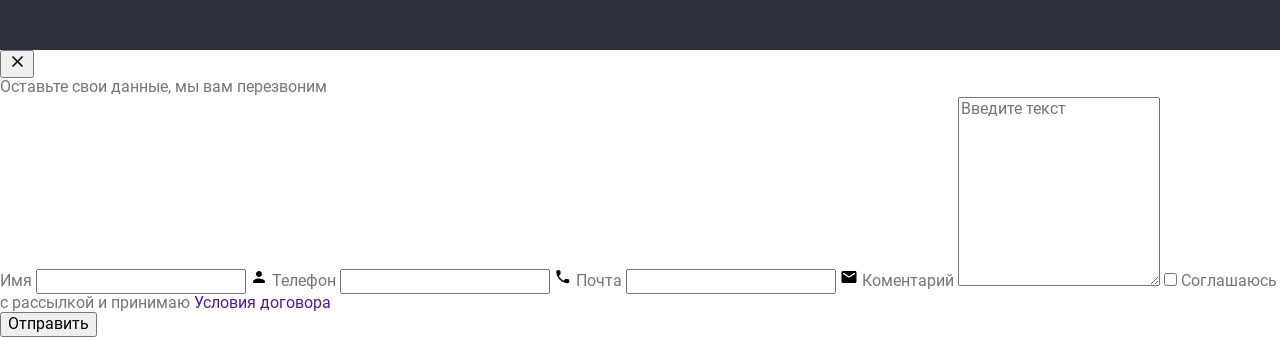
==== commit 606375d4: "Оновлює стилі" ====
--- a/index.html
+++ b/index.html
@@ -494,6 +494,7 @@
       function logBackdropClick() {
         console.log('Это клик в бекдроп');
       }
+    
 
       (() => {
   const menuBtnRef = document.querySelector("[data-menu-button]");
--- a/css/main.min.css
+++ b/css/main.min.css
@@ -1 +1 @@
-/*! modern-normalize v1.0.0 | MIT License | https://github.com/sindresorhus/modern-normalize */*,*::before,*::after{box-sizing:border-box}:root{-moz-tab-size:4;tab-size:4}html{line-height:1.15;-webkit-text-size-adjust:100%}body{margin:0}body{font-family:system-ui,-apple-system,"Segoe UI",Roboto,Helvetica,Arial,sans-serif,"Apple Color Emoji","Segoe UI Emoji"}hr{height:0;color:inherit}abbr[title]{text-decoration:underline dotted}b,strong{font-weight:bolder}code,kbd,samp,pre{font-family:ui-monospace,SFMono-Regular,Consolas,"Liberation Mono",Menlo,monospace;font-size:1em}small{font-size:80%}sub,sup{font-size:75%;line-height:0;position:relative;vertical-align:baseline}sub{bottom:-0.25em}sup{top:-0.5em}table{text-indent:0;border-color:inherit}button,input,optgroup,select,textarea{font-family:inherit;font-size:100%;line-height:1.15;margin:0}button,select{text-transform:none}button,[type=button],[type=reset],[type=submit]{-webkit-appearance:button}::-moz-focus-inner{border-style:none;padding:0}:-moz-focusring{outline:1px dotted ButtonText}:-moz-ui-invalid{box-shadow:none}legend{padding:0}progress{vertical-align:baseline}::-webkit-inner-spin-button,::-webkit-outer-spin-button{height:auto}[type=search]{-webkit-appearance:textfield;outline-offset:-2px}::-webkit-search-decoration{-webkit-appearance:none}::-webkit-file-upload-button{-webkit-appearance:button;font:inherit}summary{display:list-item}@font-face{font-family:"Roboto";font-style:normal;font-weight:400;src:url("../fonts/roboto-v20-latin_cyrillic-regular.eot");src:local(""),url("../fonts/roboto-v20-latin_cyrillic-regular.eot?#iefix") format("embedded-opentype"),url("../fonts/roboto-v20-latin_cyrillic-regular.woff2") format("woff2"),url("../fonts/roboto-v20-latin_cyrillic-regular.woff") format("woff"),url("../fonts/roboto-v20-latin_cyrillic-regular.ttf") format("truetype"),url("../fonts/roboto-v20-latin_cyrillic-regular.svg#Roboto") format("svg")}@font-face{font-family:"Roboto";font-style:normal;font-weight:500;src:url("../fonts/roboto-v20-latin_cyrillic-500.eot");src:local(""),url("../fonts/roboto-v20-latin_cyrillic-500.eot?#iefix") format("embedded-opentype"),url("../fonts/roboto-v20-latin_cyrillic-500.woff2") format("woff2"),url("../fonts/roboto-v20-latin_cyrillic-500.woff") format("woff"),url("../fonts/roboto-v20-latin_cyrillic-500.ttf") format("truetype"),url("../fonts/roboto-v20-latin_cyrillic-500.svg#Roboto") format("svg")}@font-face{font-family:"Roboto";font-style:normal;font-weight:700;src:url("../fonts/roboto-v20-latin_cyrillic-700.eot");src:local(""),url("../fonts/roboto-v20-latin_cyrillic-700.eot?#iefix") format("embedded-opentype"),url("../fonts/roboto-v20-latin_cyrillic-700.woff2") format("woff2"),url("../fonts/roboto-v20-latin_cyrillic-700.woff") format("woff"),url("../fonts/roboto-v20-latin_cyrillic-700.ttf") format("truetype"),url("../fonts/roboto-v20-latin_cyrillic-700.svg#Roboto") format("svg")}@font-face{font-family:"Roboto";font-style:normal;font-weight:900;src:url("../fonts/roboto-v20-latin_cyrillic-900.eot");src:local(""),url("../fonts/roboto-v20-latin_cyrillic-900.eot?#iefix") format("embedded-opentype"),url("../fonts/roboto-v20-latin_cyrillic-900.woff2") format("woff2"),url("../fonts/roboto-v20-latin_cyrillic-900.woff") format("woff"),url("../fonts/roboto-v20-latin_cyrillic-900.ttf") format("truetype"),url("../fonts/roboto-v20-latin_cyrillic-900.svg#Roboto") format("svg")}@font-face{font-family:"Raleway";font-style:normal;font-weight:700;src:url("../fonts/raleway-v19-latin-700.eot");src:local(""),url("../fonts/raleway-v19-latin-700.eot?#iefix") format("embedded-opentype"),url("../fonts/raleway-v19-latin-700.woff2") format("woff2"),url("../fonts/raleway-v19-latin-700.woff") format("woff"),url("../fonts/raleway-v19-latin-700.ttf") format("truetype"),url("../fonts/raleway-v19-latin-700.svg#Raleway") format("svg")}.social__badge{display:inline-flex;justify-content:center;align-items:center;width:44px;height:44px;border-radius:50%;transition:background-color 250ms cubic-bezier(0.4, 0, 0.2, 1)}.client__heading,.team__heading,.occupation-heading{display:block;margin-bottom:50px;text-align:center;font-weight:700;font-size:36px;line-height:1.16;letter-spacing:.03em;color:#212121}.hero__button{align-items:center;justify-content:center;text-align:center;min-width:200px;padding:10px 32px;font-weight:700;font-size:16px;line-height:1.87;letter-spacing:.06em;cursor:pointer;border-radius:4px;border:none;color:#fff;background-color:#2196f3;box-shadow:0px 4px 4px rgba(0,0,0,.15);transition-timing-function:cubic-bezier(0.4, 0, 0.2, 1);transition:background-color 250ms cubic-bezier(0.4, 0, 0.2, 1)}body{font-family:"Roboto",sans-serif;color:#757575}h1,h2,h3{font-family:"Roboto",sans-serif;font-weight:900}a{text-decoration:none}li{list-style:none}h1,h2,h3,ul,p{margin-top:0;margin-bottom:0;padding-left:0}.container{display:block;align-items:center;padding:0 15px;margin:0 auto}@media screen and (min-width: 480px){.container{width:480px}}@media screen and (min-width: 768px){.container{width:768px}}@media screen and (min-width: 1200px){.container{width:1200px}}.section{padding-top:60px}.occupation-section{padding-top:0;padding-bottom:94px}.occupation__item{position:relative;width:370px}.occupation__overlay{position:absolute;bottom:0;width:100%;height:70px;display:flex;align-items:center;justify-content:center;color:#fff;background:rgba(47,48,58,.8)}.occupation__overlay::before{position:absolute}.product-overlay{position:relative;display:flex}.occupation__text{font-family:"Roboto",sans-serif;font-weight:700;font-size:14px;line-height:1.15;letter-spacing:.03em;text-transform:uppercase}.team-section{background-color:#f5f4fa}.team-list{border-radius:0px}.team-list__face{margin-bottom:30px}.team-list__card{height:428px;border-radius:0px 0px 4px 4px;box-shadow:0px 1px 3px rgba(0,0,0,.12),0px 1px 1px rgba(0,0,0,.14),0px 2px 1px rgba(0,0,0,.2);background-color:#fff}.team-list__person{margin-bottom:10px;text-align:center;font-family:"Roboto",sans-serif;font-weight:500;font-size:16px;line-height:1.19;letter-spacing:.03em;color:#212121}.team-list__details{margin-bottom:10px;text-align:center;font-family:"Roboto",sans-serif;font-weight:400;font-size:16px;line-height:1.19;letter-spacing:.03em}.social{display:flex;justify-content:center}.social__distance:not(:last-child){margin-right:10px}.social__icon{fill:currentColor}.social__badge{background-color:#fff;color:#afb1b8}.social__badge:focus,.social__badge:hover{background-color:#2196f3;color:#fff}.client-list{list-style:none;padding-left:0;padding-right:0;margin-top:0;margin-bottom:0}.client-list__container{width:170px;height:90px}.client-list__container:not(:last-child){margin-right:30px}.client-list__link{display:inline-flex;justify-content:center;align-items:center;width:100%;height:100%;border:1px solid #afb1b8;border-radius:4px;fill:#afb1b8;transition:250ms cubic-bezier(0.4, 0, 0.2, 1)}.client-list__link:focus,.client-list__link:hover{fill:#2196f3;border:1px solid #2196f3}.visually-hidden{position:absolute;width:1px;height:1px;margin:-1px;border:0;padding:0;white-space:nowrap;clip-path:inset(100%);clip:rect(0 0 0 0);overflow:hidden}.feature-list__benefits:not(:nth-child(4n)){margin-bottom:30px}.feature-list__icon{justify-content:center;margin-bottom:30px;padding:25px 0px;background-color:#f5f4fa;border-radius:4px}.feature-list__item{width:70px;height:70px}.footer{padding-top:60px;padding-bottom:60px;background-color:#2f303a}.footer-info{align-items:baseline}.footer-contacts{margin-right:70px}.address-post{margin-top:20px;margin-bottom:9px;font-family:"Roboto",sans-serif;font-style:normal;font-weight:400;font-size:12px;line-height:1.7;letter-spacing:.03em;color:#fff}.footer-address{display:block;margin-bottom:9px;padding:0;font-family:"Roboto",sans-serif;font-weight:400;font-size:12px;line-height:1.7;letter-spacing:.03em}.footer-address__item:not(:last-child){margin-bottom:9px}.address-footer__link{display:inline-block;padding:0;font-weight:500;font-size:14px;line-height:1.15;letter-spacing:.02em;fill:#757575;color:#757575;transition:color 250ms cubic-bezier(0.4, 0, 0.2, 1)}.address-footer__link:hover,.address-footer__link:focus,.address-footer__link:hover,.address-footer__link:focus{color:#2196f3;fill:currentColor}.portfolio-list{margin-bottom:4px;color:#212121}.portfolio-list__link:focus,.portfolio-list__link:hover{box-shadow:0px 1px 1px rgba(0,0,0,.12),0px 4px 4px rgba(0,0,0,.06),1px 4px 6px rgba(0,0,0,.16)}.portfolio-list a,.portfolio-list img{display:block}.portfolio-list .portfolio-list__item{width:370px;outline:1px solid #eee;margin-right:30px;margin-bottom:30px;background-color:#fff}.portfolio-list .portfolio-list__item:nth-child(3n){margin-right:0}.portfolio-list .portfolio-list__item:nth-last-child(-n+3){margin-bottom:0}.portfolio-list__link:focus .portfolio-list__overlay,.portfolio-list__item:hover .portfolio-list__overlay{transform:translateY(0)}.portfolio-pattern{position:relative;overflow:hidden}.portfolio-pattern:hover .portfolio-list__text,.portfolio-pattern:focus .portfolio-list__text{opacity:1}.portfolio-list__overlay{position:absolute;width:100%;height:100%;left:0;top:0;background-color:rgba(33,150,243,.9);transition:transform 250ms cubic-bezier(0.4, 0, 0.2, 1);transform:translateY(100%)}.portfolio-list__text{position:absolute;display:flex;width:322px;height:168px;top:63px;right:24px;bottom:63px;left:24px;font-family:"Roboto",sans-serif;font-weight:400;font-size:18px;line-height:1.5;letter-spacing:.03em;color:#fff}.portfolio-rubric{padding:20px 24px}.portfolio-title{margin-bottom:4px;font-family:"Roboto",sans-serif;font-weight:700;font-size:18px;line-height:2;letter-spacing:.06em;color:#212121}.category{font-family:"Roboto",sans-serif;font-weight:400;font-size:16px;line-height:1.87;letter-spacing:.03em;color:#757575}.filter-set{margin-bottom:34px}.filter-set__item:not(:last-child){margin-right:8px}.filter-set__btn{padding:6px 22px;align-items:baseline;cursor:pointer;border-style:none;border-radius:4px;min-width:73px;text-align:center;font-family:"Roboto",sans-serif;font-weight:500;font-size:16px;line-height:1.7;letter-spacing:.03em;color:#212121;background-color:#f5f4fa;transition:background-color 250ms cubic-bezier(0.4, 0, 0.2, 1)}.filter-set__btn:hover,.filter-set__btn:focus{color:#fff;background-color:rgba(33,150,243,.9);box-shadow:0px 3px 1px rgba(0,0,0,.1),0px 1px 2px rgba(0,0,0,.08),0px 2px 2px rgba(0,0,0,.12)}.page-header{border-bottom:1px solid #f5f4fa;background-color:#fff}.page-header__container{display:flex;align-items:center;padding:0 15px;margin:0}@media screen and (min-width: 768px){.page-header{width:768px}}@media screen and (min-width: 1200px){.page-header{width:1170px}}.site-nav{display:none;align-items:center}.site-nav__item:not(:last-child){margin-right:50px}@media screen and (min-width: 768px){.site-nav{display:flex;padding:32px 0;font-family:"Roboto",sans-serif;font-weight:500;font-size:14px;line-height:1.15;letter-spacing:.02em;color:#212121;transition:color 250ms cubic-bezier(0.4, 0, 0.2, 1)}}.site-nav__link{position:relative;display:inline;padding:32px 0;font-family:"Roboto",sans-serif;font-weight:500;font-size:14px;line-height:1.15;letter-spacing:.02em;color:#212121;transition:color 250ms cubic-bezier(0.4, 0, 0.2, 1)}.site-nav__link:hover,.site-nav__link:focus{color:#2196f3}.site-nav__link.current{color:#2196f3}.site-nav__link .site-nav__link::after{content:"";position:absolute;bottom:1px;left:0;display:block;width:100%;height:4px;border-radius:2px;background-color:#2196f3;opacity:0;transition:opacity 250ms cubic-bezier(0.4, 0, 0.2, 1)}.site-nav__link .current.site-nav__link:after,.site-nav__link .site-nav__link:hover:after{opacity:1}.address-header{display:block;align-items:center;margin-left:auto}.address-header__mail{margin-left:auto}.address-header__mail:not(:last-child){margin-bottom:10}.address-header__icon-mail,.address-header__icon-phone{margin-right:10px}@media screen and (min-width: 1200px){.address-header{display:flex}.address-header__mail:not(:last-child){margin-right:30px}}.address-header__link{display:none}@media screen and (min-width: 768px){.address-header__link{display:inline-block;align-items:center;font-weight:500;font-size:14px;line-height:1.15;letter-spacing:.02em;fill:#757575;color:#757575;transition:color 250ms cubic-bezier(0.4, 0, 0.2, 1)}.address-header__link:hover,.address-header__link:focus,.address-header__link:hover,.address-header__link:focus{color:#2196f3;fill:currentColor}}.address:focus{fill:#2196f3}.menu-button{display:inline-flex;margin:0;padding:0;margin-left:auto;background-color:transparent;border:none;cursor:pointer;color:#000}@media screen and (min-width: 768px){.menu-button{display:none}}.menu-button .icon-cross{display:none}.menu-button.is-open .icon-cross{display:block}.menu-button.is-open .icon-menu{display:none}.logo-blue{padding:16px 0;margin-right:88px;font-family:"Raleway",sans-serif;font-weight:700;font-size:26px;line-height:1.19;letter-spacing:1.19;color:#2196f3}.logo-dark{color:#212121}.hero{padding:0;margin:0 auto;text-align:center;background-color:#c4c4c4}.hero__title{margin:0 auto 30px;font-weight:900;font-family:"Roboto",sans-serif;font-size:44px;line-height:1.36;letter-spacing:.06em;text-transform:uppercase;color:#fff}.hero-overlay{padding-top:200px;padding-bottom:200px;background-image:linear-gradient(to right, rgba(47, 48, 58, 0.4), rgba(47, 48, 58, 0.4)),url(../images/hero-image.jpg);background-size:cover;background-position:center;background-repeat:no-repeat;margin:0 auto}.hero-container{width:696px;height:120px;margin:0 auto}.hero__button:hover,.hero__button:focus{box-shadow:0px 4px 4px rgba(0,0,0,.15)}/*# sourceMappingURL=main.min.css.map */+/*! modern-normalize v1.0.0 | MIT License | https://github.com/sindresorhus/modern-normalize */*,*::before,*::after{box-sizing:border-box}:root{-moz-tab-size:4;tab-size:4}html{line-height:1.15;-webkit-text-size-adjust:100%}body{margin:0}body{font-family:system-ui,-apple-system,"Segoe UI",Roboto,Helvetica,Arial,sans-serif,"Apple Color Emoji","Segoe UI Emoji"}hr{height:0;color:inherit}abbr[title]{text-decoration:underline dotted}b,strong{font-weight:bolder}code,kbd,samp,pre{font-family:ui-monospace,SFMono-Regular,Consolas,"Liberation Mono",Menlo,monospace;font-size:1em}small{font-size:80%}sub,sup{font-size:75%;line-height:0;position:relative;vertical-align:baseline}sub{bottom:-0.25em}sup{top:-0.5em}table{text-indent:0;border-color:inherit}button,input,optgroup,select,textarea{font-family:inherit;font-size:100%;line-height:1.15;margin:0}button,select{text-transform:none}button,[type=button],[type=reset],[type=submit]{-webkit-appearance:button}::-moz-focus-inner{border-style:none;padding:0}:-moz-focusring{outline:1px dotted ButtonText}:-moz-ui-invalid{box-shadow:none}legend{padding:0}progress{vertical-align:baseline}::-webkit-inner-spin-button,::-webkit-outer-spin-button{height:auto}[type=search]{-webkit-appearance:textfield;outline-offset:-2px}::-webkit-search-decoration{-webkit-appearance:none}::-webkit-file-upload-button{-webkit-appearance:button;font:inherit}summary{display:list-item}@font-face{font-family:"Roboto";font-style:normal;font-weight:400;src:url("../fonts/roboto-v20-latin_cyrillic-regular.eot");src:local(""),url("../fonts/roboto-v20-latin_cyrillic-regular.eot?#iefix") format("embedded-opentype"),url("../fonts/roboto-v20-latin_cyrillic-regular.woff2") format("woff2"),url("../fonts/roboto-v20-latin_cyrillic-regular.woff") format("woff"),url("../fonts/roboto-v20-latin_cyrillic-regular.ttf") format("truetype"),url("../fonts/roboto-v20-latin_cyrillic-regular.svg#Roboto") format("svg")}@font-face{font-family:"Roboto";font-style:normal;font-weight:500;src:url("../fonts/roboto-v20-latin_cyrillic-500.eot");src:local(""),url("../fonts/roboto-v20-latin_cyrillic-500.eot?#iefix") format("embedded-opentype"),url("../fonts/roboto-v20-latin_cyrillic-500.woff2") format("woff2"),url("../fonts/roboto-v20-latin_cyrillic-500.woff") format("woff"),url("../fonts/roboto-v20-latin_cyrillic-500.ttf") format("truetype"),url("../fonts/roboto-v20-latin_cyrillic-500.svg#Roboto") format("svg")}@font-face{font-family:"Roboto";font-style:normal;font-weight:700;src:url("../fonts/roboto-v20-latin_cyrillic-700.eot");src:local(""),url("../fonts/roboto-v20-latin_cyrillic-700.eot?#iefix") format("embedded-opentype"),url("../fonts/roboto-v20-latin_cyrillic-700.woff2") format("woff2"),url("../fonts/roboto-v20-latin_cyrillic-700.woff") format("woff"),url("../fonts/roboto-v20-latin_cyrillic-700.ttf") format("truetype"),url("../fonts/roboto-v20-latin_cyrillic-700.svg#Roboto") format("svg")}@font-face{font-family:"Roboto";font-style:normal;font-weight:900;src:url("../fonts/roboto-v20-latin_cyrillic-900.eot");src:local(""),url("../fonts/roboto-v20-latin_cyrillic-900.eot?#iefix") format("embedded-opentype"),url("../fonts/roboto-v20-latin_cyrillic-900.woff2") format("woff2"),url("../fonts/roboto-v20-latin_cyrillic-900.woff") format("woff"),url("../fonts/roboto-v20-latin_cyrillic-900.ttf") format("truetype"),url("../fonts/roboto-v20-latin_cyrillic-900.svg#Roboto") format("svg")}@font-face{font-family:"Raleway";font-style:normal;font-weight:700;src:url("../fonts/raleway-v19-latin-700.eot");src:local(""),url("../fonts/raleway-v19-latin-700.eot?#iefix") format("embedded-opentype"),url("../fonts/raleway-v19-latin-700.woff2") format("woff2"),url("../fonts/raleway-v19-latin-700.woff") format("woff"),url("../fonts/raleway-v19-latin-700.ttf") format("truetype"),url("../fonts/raleway-v19-latin-700.svg#Raleway") format("svg")}.social-badge,.social__badge{display:inline-flex;justify-content:center;align-items:center;width:44px;height:44px;border-radius:50%;transition:background-color 250ms cubic-bezier(0.4, 0, 0.2, 1)}.client__heading,.team__heading,.occupation-heading{display:block;margin:0;margin-bottom:30px;text-align:center;font-weight:700;font-size:36px;line-height:1.16;letter-spacing:.03em;color:#212121}.hero__button{align-items:center;justify-content:center;text-align:center;min-width:200px;padding:10px 32px;font-weight:700;font-size:16px;line-height:1.87;letter-spacing:.06em;cursor:pointer;border-radius:4px;border:none;color:#fff;background-color:#2196f3;box-shadow:0px 4px 4px rgba(0,0,0,.15);transition-timing-function:cubic-bezier(0.4, 0, 0.2, 1);transition:background-color 250ms cubic-bezier(0.4, 0, 0.2, 1)}body{font-family:"Roboto",sans-serif;color:#757575}h1,h2,h3{font-family:"Roboto",sans-serif;font-weight:900}a{text-decoration:none}li{list-style:none}h1,h2,h3,ul,p{margin-top:0;margin-bottom:0;padding-left:0}.container{display:block;align-items:center;width:480px;padding:0 15px;margin:0 auto}@media screen and (min-width: 480px){.container{width:480px}}@media screen and (min-width: 768px){.container{width:768px}}@media screen and (min-width: 1200px){.container{width:1200px}}.section{padding-top:60px;padding-bottom:60px;width:100%}.occupation-section{display:none;padding-top:0;padding-bottom:94px}.occupation__item{position:relative;width:370px}.occupation__overlay{position:absolute;bottom:0;width:100%;height:70px;display:flex;align-items:center;justify-content:center;color:#fff;background:rgba(47,48,58,.8)}.occupation__overlay::before{position:absolute}.product-overlay{position:relative;display:flex}.occupation__text{font-family:"Roboto",sans-serif;font-weight:700;font-size:14px;line-height:1.15;letter-spacing:.03em;text-transform:uppercase}.team-section{background-color:#f5f4fa}.team-list{border-radius:0px}.team-list__face{margin-bottom:30px}.team-list__card{height:428px;border-radius:0px 0px 4px 4px;box-shadow:0px 1px 3px rgba(0,0,0,.12),0px 1px 1px rgba(0,0,0,.14),0px 2px 1px rgba(0,0,0,.2);background-color:#fff}.team-list__person{margin-bottom:10px;text-align:center;font-family:"Roboto",sans-serif;font-weight:500;font-size:16px;line-height:1.19;letter-spacing:.03em;color:#212121}.team-list__details{margin-bottom:10px;text-align:center;font-family:"Roboto",sans-serif;font-weight:400;font-size:16px;line-height:1.19;letter-spacing:.03em}.social{display:flex;justify-content:center}.social__distance:not(:last-child){margin-right:10px}.social__icon{fill:currentColor}.social__badge{background-color:#fff;color:#afb1b8}.social__badge:focus,.social__badge:hover{background-color:#2196f3;color:#fff}.client-list{display:flex;flex-wrap:wrap;margin:0;padding:0;margin-top:-30px;margin-right:-15px;margin-left:-15px;list-style:none}.client-list__container{display:inline-block;margin-top:30px;margin-right:15px;margin-left:15px;height:90px;width:calc((100% - 4 * 15px) / 2)}.client-list__link{display:inline-flex;justify-content:center;align-items:center;width:100%;height:100%;border:1px solid #afb1b8;border-radius:4px;fill:#afb1b8;transition:250ms cubic-bezier(0.4, 0, 0.2, 1)}.client-list__link:focus,.client-list__link:hover{fill:#2196f3;border:1px solid #2196f3}.visually-hidden{position:absolute;width:1px;height:1px;margin:-1px;border:0;padding:0;white-space:nowrap;clip-path:inset(100%);clip:rect(0 0 0 0);overflow:hidden}.feature-list__benefits:not(:nth-child(4n)){margin-bottom:30px}.feature-list__icon{display:flex;justify-content:center;margin-bottom:30px;padding:25px 0px;background-color:#f5f4fa;border-radius:4px}.feature-list__item{width:70px;height:70px}.feature-list__title{text-align:center;margin-bottom:10px;font-family:"Roboto",sans-serif;font-weight:700;font-size:14px;line-height:1.15;letter-spacing:.03em;text-transform:uppercase;color:#212121}.feature-list__description{text-align:left;font-family:"Roboto",sans-serif;font-weight:400;font-size:12px;line-height:1.7;letter-spacing:.03em;color:#757575}.footer{width:100%;padding:60px 0;background-color:#2f303a}.footer-info{text-align:center}.footer-contacts{display:block}.address-post{margin-top:20px;margin-bottom:9px;font-family:"Roboto",sans-serif;font-style:normal;font-weight:400;font-size:12px;line-height:1.7;letter-spacing:.03em;color:#fff}.footer-address{display:block;margin-bottom:9px;padding:0;font-family:"Roboto",sans-serif;font-weight:400;font-size:12px;line-height:1.7;letter-spacing:.03em}.footer-address__item:not(:last-child){margin-bottom:9px}.address-footer__link{display:inline-block;padding:0;font-weight:500;font-size:14px;line-height:1.15;letter-spacing:.02em;fill:#757575;color:#757575;transition:color 250ms cubic-bezier(0.4, 0, 0.2, 1)}.address-footer__link:hover,.address-footer__link:focus,.address-footer__link:hover,.address-footer__link:focus{color:#2196f3;fill:currentColor}.footer-socials{display:block;align-items:center;font-family:"Roboto",sans-serif;font-weight:700;font-size:14px;line-height:1.15;letter-spacing:.03em;text-transform:uppercase;color:#fff}.footer-appendix{margin-bottom:20px}.socials-link{display:inline-flex;justify-content:center}.socials-link__item:not(:last-child){margin-right:10px}.social-badge{background-color:rgba(255,255,255,.1);color:#fff}.social-badge:hover,.social-badge:focus{background-color:#2196f3;color:#fff}.portfolio-list{margin-bottom:4px;color:#212121}.portfolio-list__link:focus,.portfolio-list__link:hover{box-shadow:0px 1px 1px rgba(0,0,0,.12),0px 4px 4px rgba(0,0,0,.06),1px 4px 6px rgba(0,0,0,.16)}@media screen and (min-width: 768px){.portfolio-list__item{width:768px;margin-bottom:0;display:inline-block;margin-top:30px;margin-right:15px;margin-left:15px;height:auto;width:calc((100% - 4 * 15px) / 2)}}@media screen and (min-width: 480px){.portfolio-list__item:not(:last-child){width:480px;margin-bottom:30px}}@media screen and (min-width: 768px){.portfolio-list__item:not(:last-child){margin-bottom:0}}@media screen and (min-width: 1200px){.portfolio-list__item:not(:last-child){width:calc((100% - 6 * 15px) / 3)}}.portfolio-list a,.portfolio-list img{display:block}.portfolio-list .portfolio-list__item{outline:1px solid #eee;background-color:#fff}.portfolio-list__link:focus .portfolio-list__overlay,.portfolio-list__item:hover .portfolio-list__overlay{transform:translateY(0)}.portfolio-pattern{position:relative;overflow:hidden}.portfolio-pattern:hover .portfolio-list__text,.portfolio-pattern:focus .portfolio-list__text{opacity:1}.portfolio-list__overlay{position:absolute;width:100%;height:100%;left:0;top:0;background-color:rgba(33,150,243,.9);transition:transform 250ms cubic-bezier(0.4, 0, 0.2, 1);transform:translateY(100%)}.portfolio-list__text{position:absolute;display:flex;width:322px;height:168px;top:63px;right:24px;bottom:63px;left:24px;font-family:"Roboto",sans-serif;font-weight:400;font-size:18px;line-height:1.5;letter-spacing:.03em;color:#fff}.portfolio-rubric{padding:20px 24px}.portfolio-title{margin-bottom:4px;font-family:"Roboto",sans-serif;font-weight:700;font-size:18px;line-height:2;letter-spacing:.06em;color:#212121}.category{font-family:"Roboto",sans-serif;font-weight:400;font-size:16px;line-height:1.87;letter-spacing:.03em;color:#757575}.filter-set{display:flex;flex-wrap:wrap;margin-bottom:40px}.filter-set__item:not(:last-child){margin-right:8px;margin-bottom:34px}.filter-set__btn{padding:6px 22px;align-items:baseline;cursor:pointer;border-style:none;border-radius:4px;min-width:73px;text-align:center;font-family:"Roboto",sans-serif;font-weight:500;font-size:16px;line-height:1.7;letter-spacing:.03em;color:#212121;background-color:#f5f4fa;transition:background-color 250ms cubic-bezier(0.4, 0, 0.2, 1)}.filter-set__btn:hover,.filter-set__btn:focus{color:#fff;background-color:rgba(33,150,243,.9);box-shadow:0px 3px 1px rgba(0,0,0,.1),0px 1px 2px rgba(0,0,0,.08),0px 2px 2px rgba(0,0,0,.12)}.page-header{border-bottom:1px solid #f5f4fa;background-color:#fff;margin:0 auto;width:100%}.page-header__container{display:flex;align-items:center;margin-left:auto;margin-right:auto;padding:0 15px;width:480px}@media screen and (min-width: 480px){.page-header__container{width:480px}}@media screen and (min-width: 768px){.page-header__container{display:flex}}@media screen and (min-width: 1200px){.page-header__container{width:1170px}}.site-nav{display:none;align-items:center}.site-nav__item:not(:last-child){margin-right:50px}@media screen and (min-width: 768px){.site-nav{display:flex;padding:32px 0;font-family:"Roboto",sans-serif;font-weight:500;font-size:14px;line-height:1.15;letter-spacing:.02em;color:#212121;transition:color 250ms cubic-bezier(0.4, 0, 0.2, 1)}}.site-nav__link{position:relative;display:inline;padding:32px 0;font-family:"Roboto",sans-serif;font-weight:500;font-size:14px;line-height:1.15;letter-spacing:.02em;color:#212121;transition:color 250ms cubic-bezier(0.4, 0, 0.2, 1)}.site-nav__link:hover,.site-nav__link:focus{color:#2196f3}.site-nav__link.current{color:#2196f3}.site-nav__link .site-nav__link::after{content:"";position:absolute;bottom:1px;left:0;display:block;width:100%;height:4px;border-radius:2px;background-color:#2196f3;opacity:0;transition:opacity 250ms cubic-bezier(0.4, 0, 0.2, 1)}.site-nav__link .current.site-nav__link:after,.site-nav__link .site-nav__link:hover:after{opacity:1}.address-header{display:block;align-items:center;margin-left:auto}.address-header__mail{margin-left:auto}.address-header__mail:not(:last-child){margin-bottom:10}.address-header__icon-mail,.address-header__icon-phone{margin-right:10px}@media screen and (min-width: 1200px){.address-header{display:flex}.address-header__mail:not(:last-child){margin-right:30px}}.address-header__link{display:none}@media screen and (min-width: 768px){.address-header__link{display:inline-block;align-items:center;font-weight:500;font-size:14px;line-height:1.15;letter-spacing:.02em;fill:#757575;color:#757575;transition:color 250ms cubic-bezier(0.4, 0, 0.2, 1)}.address-header__link:hover,.address-header__link:focus,.address-header__link:hover,.address-header__link:focus{color:#2196f3;fill:currentColor}}.address:focus{fill:#2196f3}.menu-button{display:inline-flex;margin:0;padding:0;margin-left:auto;background-color:transparent;border:none;cursor:pointer;color:#000}@media screen and (min-width: 768px){.menu-button{display:none}}.menu-button .icon-cross{display:none}.menu-button.is-open .icon-cross{display:block}.menu-button.is-open .icon-menu{display:none}.logo-blue{padding:16px 0;margin-right:88px;font-family:"Raleway",sans-serif;font-weight:700;font-size:26px;line-height:1.19;letter-spacing:1.19;color:#2196f3}.logo-dark{color:#212121}.hero{width:480px;padding:0;margin:0 auto;text-align:center;background-color:#c4c4c4}@media screen and (min-width: 480px){.hero{width:480px}}@media screen and (min-width: 768px){.hero{width:100%}}@media screen and (min-width: 1200px){.hero{width:1200px}}.hero__title{margin:0 auto 30px;font-weight:900;font-family:"Roboto",sans-serif;font-size:44px;line-height:1.36;letter-spacing:.06em;text-transform:uppercase;color:#fff}.hero-overlay{padding-top:200px;padding-bottom:200px;background-image:linear-gradient(to right, rgba(47, 48, 58, 0.4), rgba(47, 48, 58, 0.4)),url(../images/hero-image.jpg);background-size:cover;background-position:center;background-repeat:no-repeat;margin:0 auto}.hero-container{padding:118px 0;margin-left:auto;margin-right:auto;width:360px}.hero__button:hover,.hero__button:focus{box-shadow:0px 4px 4px rgba(0,0,0,.15)}/*# sourceMappingURL=main.min.css.map */
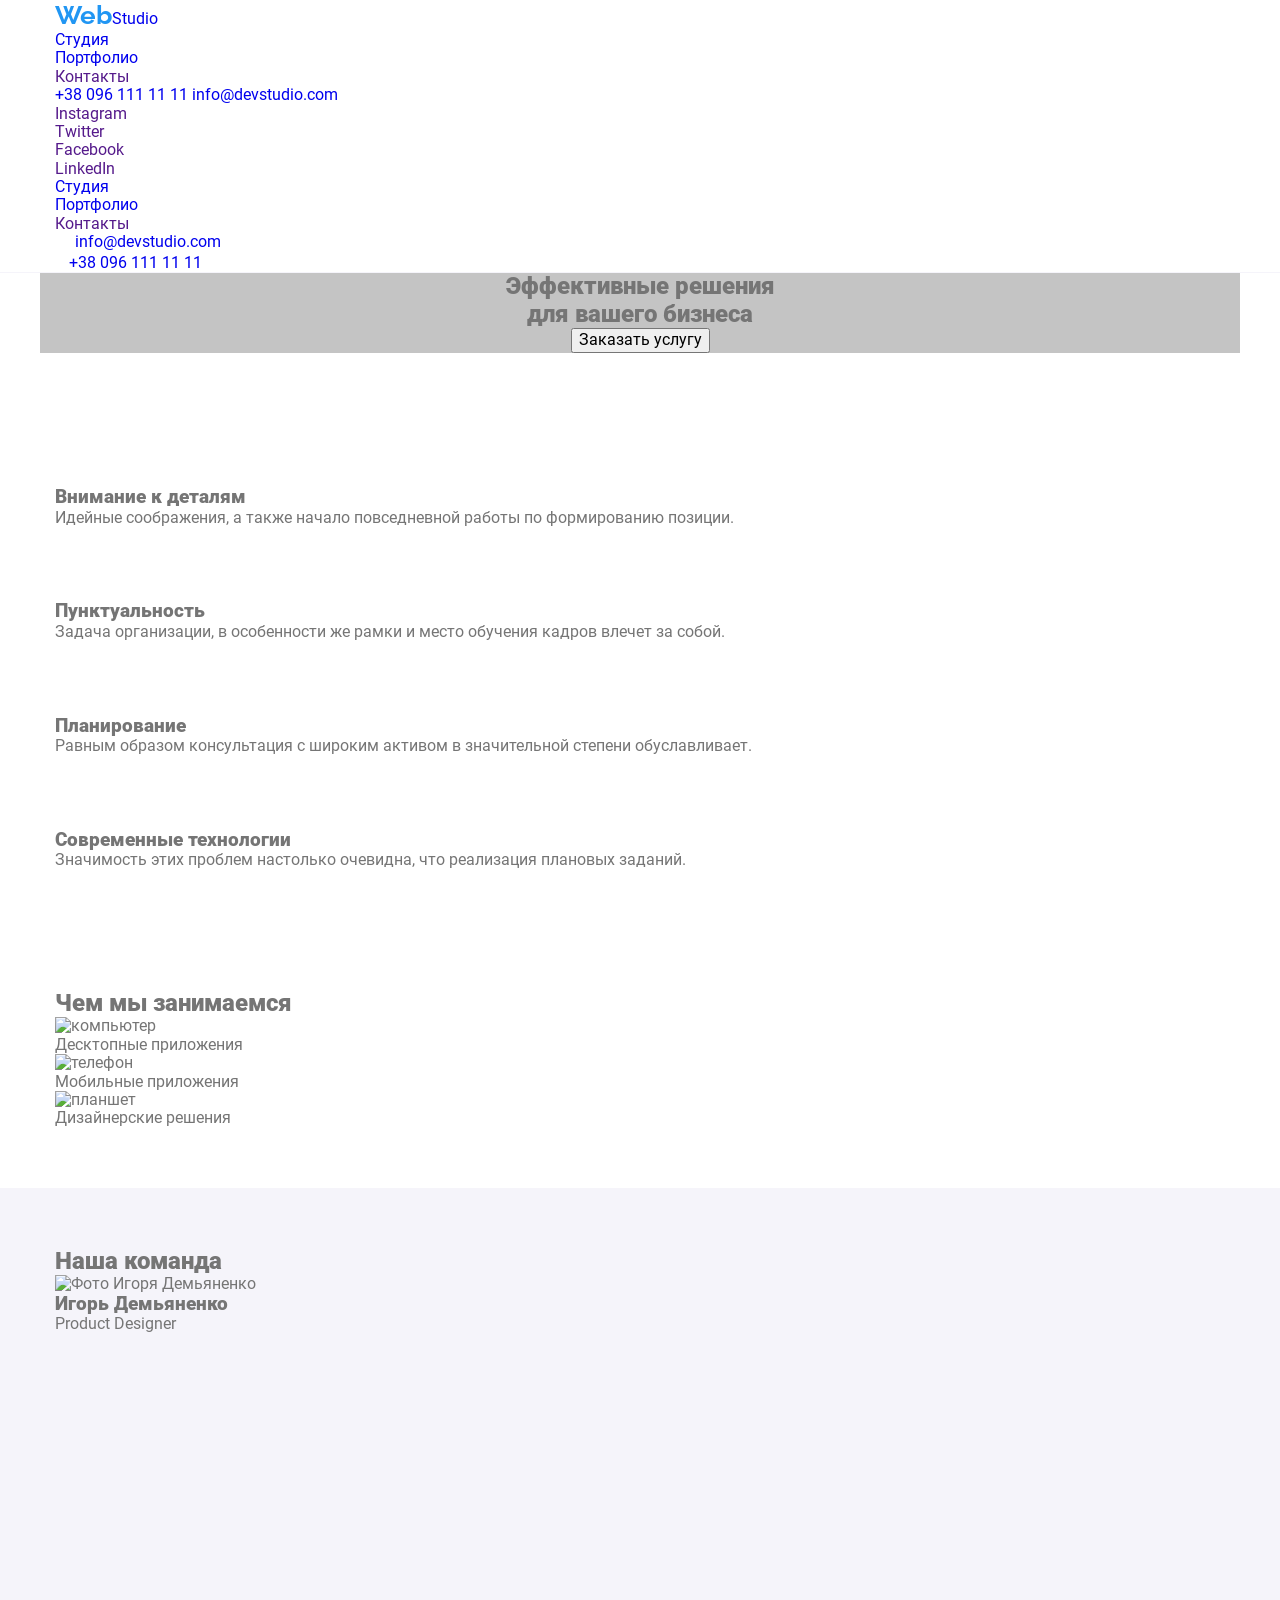
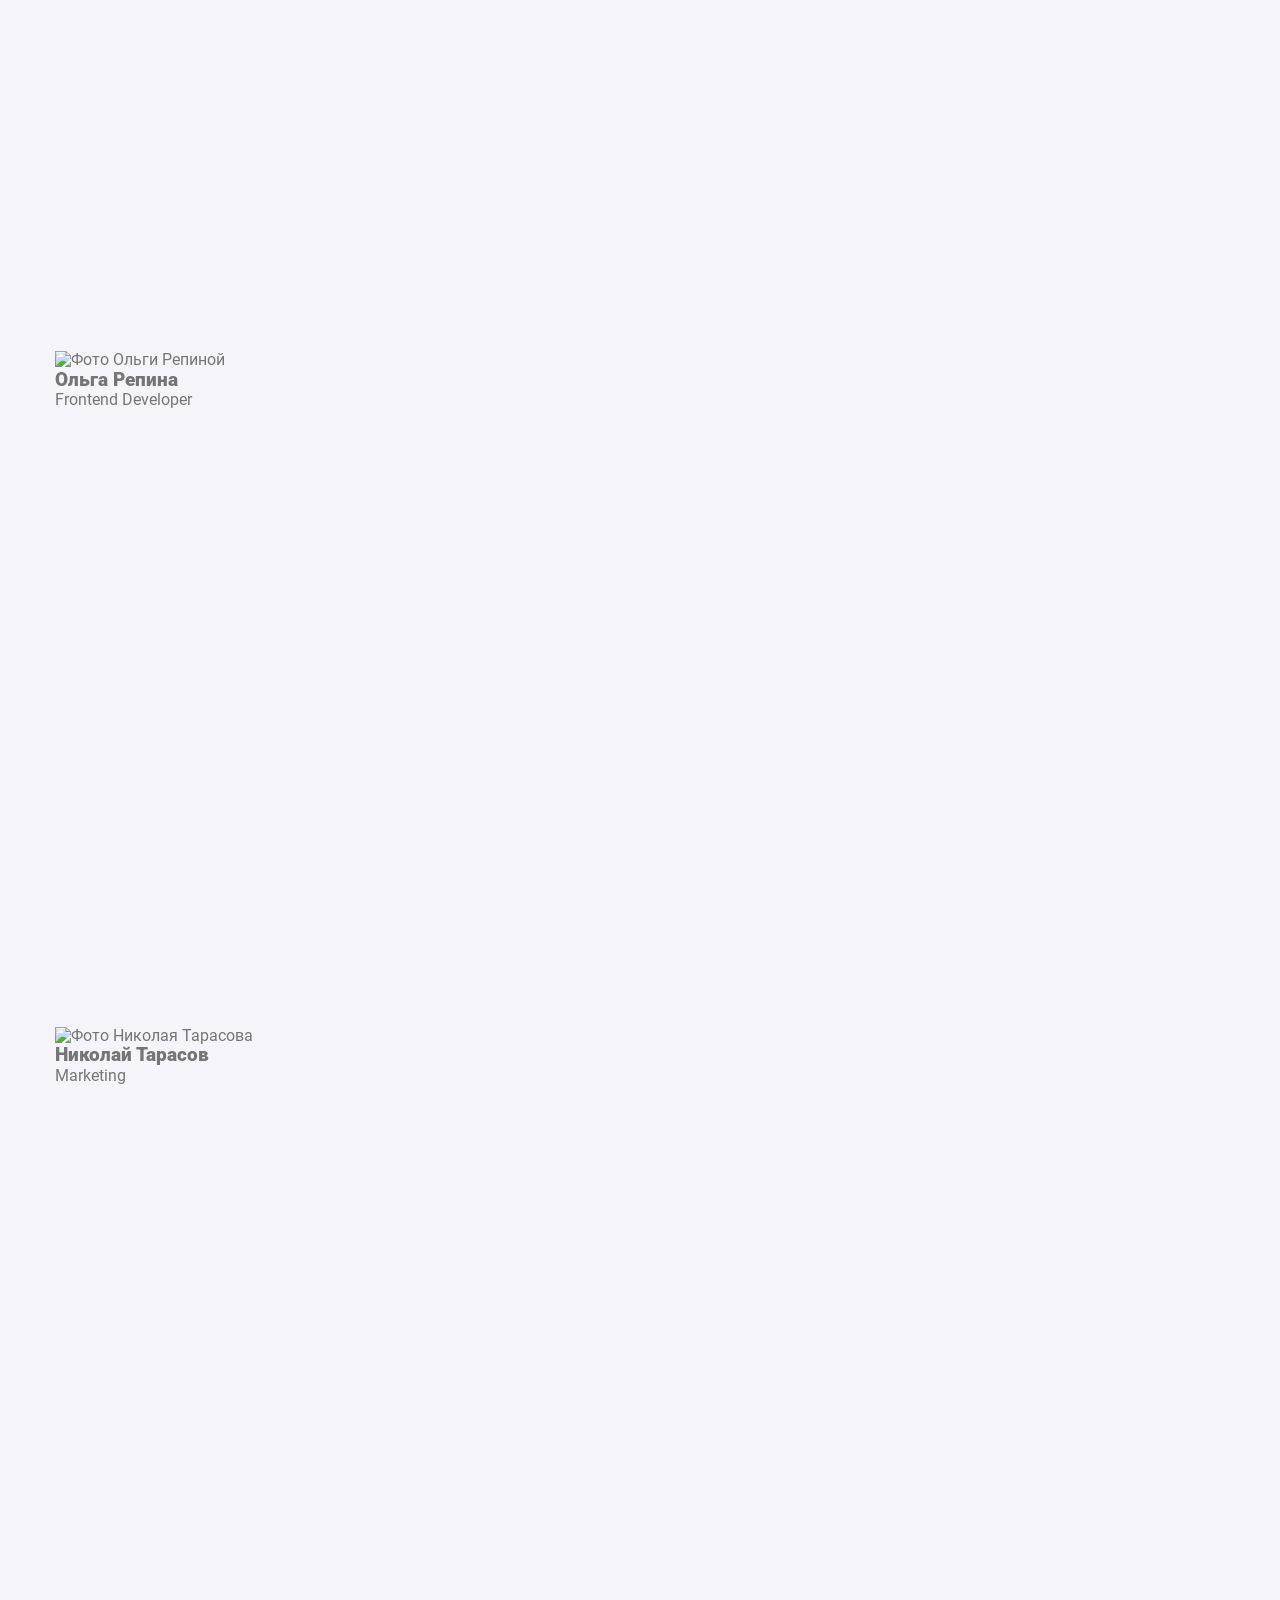
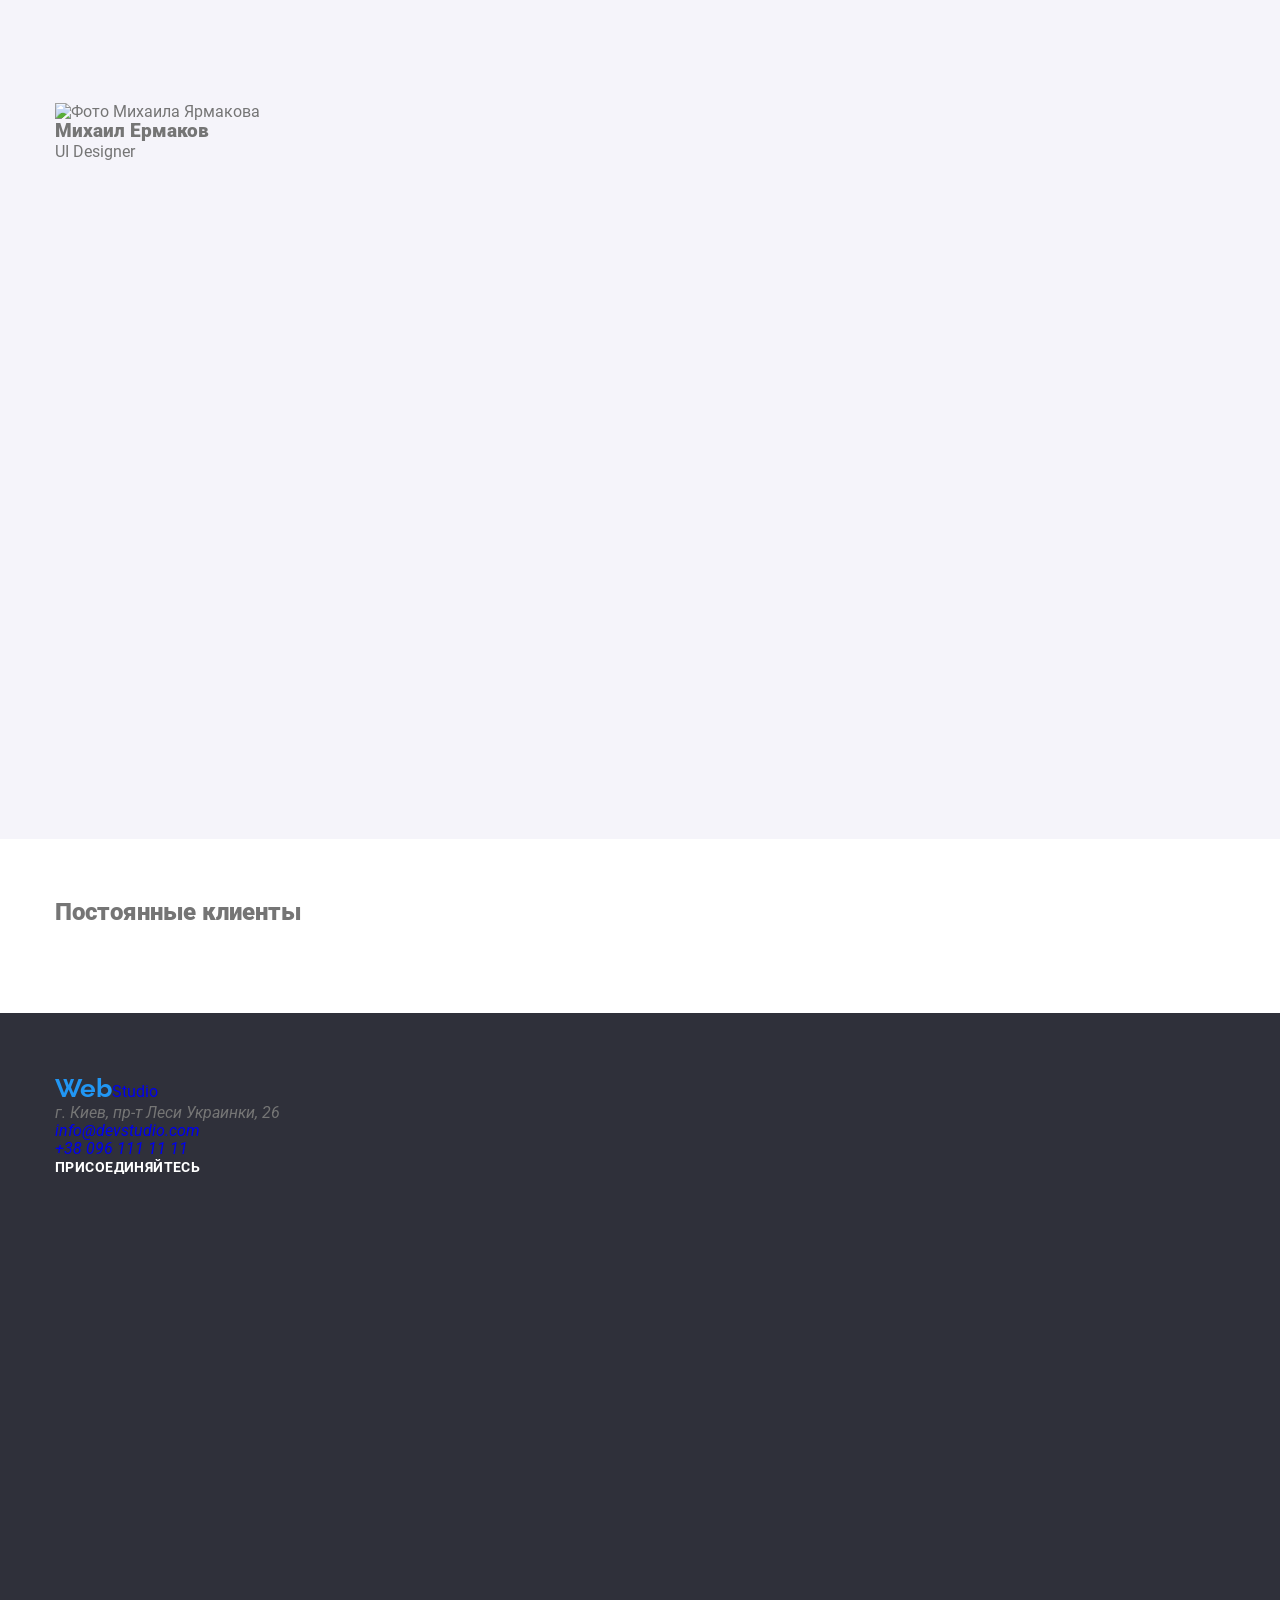
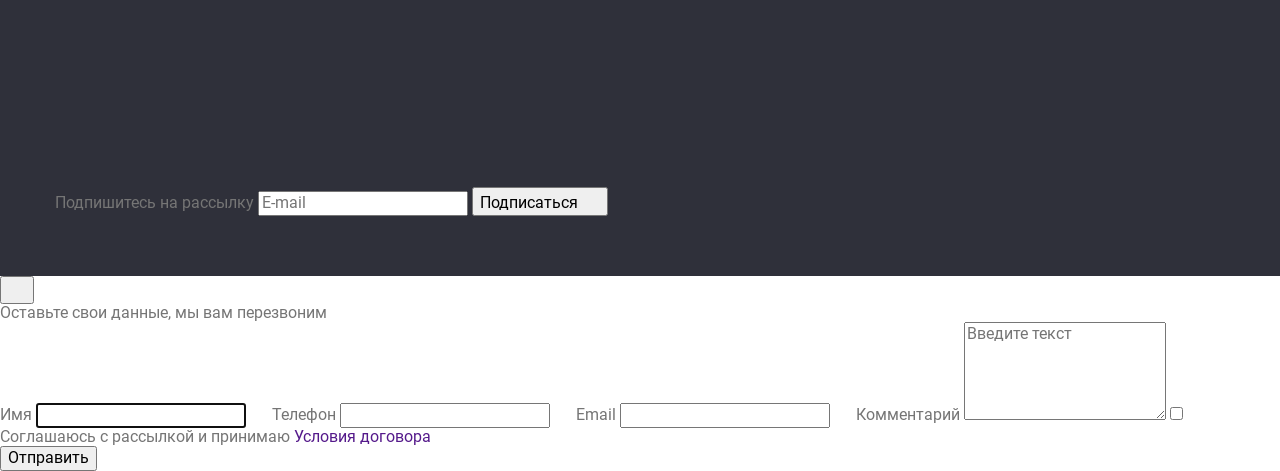
==== commit 7bf81a14: "Create index.html Додає розмітку" ====
--- a/index.html
+++ b/index.html
@@ -4,116 +4,189 @@
     <meta charset="UTF-8" />
     <meta name="viewport" content="width=device-width, initial-scale=1.0" />
     <title>WebStudio</title>
-    <link rel="stylesheet" href="./css/main.min.css">
+    <link rel="preconnect" href="https://fonts.gstatic.com" />
+    <link
+      href="https://fonts.googleapis.com/css2?family=Raleway:wght@700&family=Roboto:wght@400;500;700;900&display=swap"
+      rel="stylesheet"
+    />
+    <link rel="stylesheet" href="./css/main.min.css" />
   </head>
-
-  <body>
+  <body class="page">
     <!--Шапка сайта-->
     <header class="page-header">
-      <div class="page-header__container">
-
-        <a class="logo-blue" href="./index.html">Web<span class="logo-dark">Studio</span>
-        </a>
-
-        <nav class="nav">
-            <ul class="site-nav">
-              <li class="site-nav__item">
-                <a class="site-nav__link current" href="./index.html">Студия</a>
-              </li>
-              <li class="site-nav__item">
-                <a class="site-nav__link" href="./portfolio.html">Портфолио</a>
-              </li>                
-              <li class="site-nav__item">
-                <a class="site-nav__link" href="#">Контакты</a>
-              </li>
-            </ul>
-        </nav>
-
-        <ul class="address-header">
-            <li class="address-header__mail"><a class="address-header__link" href="mailto:info@example.com">
-              <svg class="address-header__icon-mail" width="16px" height="12px">
-                <use href="./images/symbol-defs.svg#envelope-2"></use>
-              </svg>info@devstudio.com</a></li>
-            <li class="address-header__phone"><a class="address-header__link" href="tel:+380991111111">
-              <svg class="address-header__icon-phone" width="10" height="16">
-                <use href="./images/symbol-defs.svg#smartphone"></use>
-              </svg>+38 096 111 11 11</a></li>
-        </ul>
-
-        <button type="button" class="menu-button is-open" data-menu-button>
-          <svg 
-                width="40" height="40" 
-                aria-label="Переключатель мобильного меню">
-                <use class="icon-cross" href="./images/symbol-defs.svg#close"></use>
-                <use class="icon-menu" href="./images/symbol-defs.svg#menu"></use>
+      <div class="container navigation-wrapper">
+        <a class="logo-link" href="./index.html"
+          ><span class="logo-blue">Web</span>Studio</a
+        >
+        <button
+          type="button"
+          class="menu-button"
+          aria-expanded="false"
+          data-menu-button
+        >
+          <svg
+            class="icon-nav"
+            width="40"
+            height="40"
+            aria-label="переключатель мобильного меню"
+          >
+            <use
+              class="icon-menu"
+              href="./images/icon/symbol-defs3.svg#icon-menu-hader"
+            ></use>
           </svg>
         </button>
-        
+
+        <!-- мобильное меню -->
+
+        <div class="mobile-menu" data-menu>
+          <button
+            type="button"
+            class="menu-button"
+            aria-expanded="true"
+            data-menu-close
+          >
+            <svg
+              class="icon-nav"
+              width="38"
+              height="38"
+              aria-label="закрыть мобильное меню"
+            >
+              <use
+                class="icon-cross"
+                href="./images/icon/symbol-defs3.svg#icon-close"
+              ></use>
+            </svg>
+          </button>
+          <nav class="mobile-nav">
+            <ul class="mobile-links">
+              <li>
+                <a href="./index.html" class="mobile-link current">Студия</a>
+              </li>
+              <li>
+                <a href="./portfolio.html" class="mobile-link">Портфолио</a>
+              </li>
+              <li><a href="" class="mobile-link">Контакты</a></li>
+            </ul>
+            <div class="mobile-menu-bottom">
+              <a class="mobile-phone" href="tel:+380961111111"
+                >+38 096 111 11 11</a
+              >
+              <a class="mobile-mail" href="mailto:info@devstudio.com"
+                >info@devstudio.com</a
+              >
+              <ul class="mobile-socials">
+                <li class="mobile-socials-link">
+                  <a href="">Instagram</a>
+                </li>
+                <li class="mobile-socials-link">
+                  <a href="">Twitter</a>
+                </li>
+                <li class="mobile-socials-link">
+                  <a href="">Facebook</a>
+                </li>
+                <li class="mobile-socials-link">
+                  <a href="">LinkedIn</a>
+                </li>
+              </ul>
+            </div>
+          </nav>
+        </div>
+        <div class="menu-container">
+          <nav class="main-navigation">
+            <ul class="nav">
+              <li><a href="./index.html" class="link current">Студия</a></li>
+              <li><a href="./portfolio.html" class="link">Портфолио</a></li>
+              <li><a href="" class="link">Контакты</a></li>
+            </ul>
+          </nav>
+          <ul class="nav nav-contacts">
+            <li class="right">
+              <a class="contact" href="mailto:info@devstudio.com">
+                <svg class="icon-contact" width="16" height="12">
+                  <use href="./images/icon/symbol-defs.svg#icon-mail"></use>
+                </svg>
+                info@devstudio.com
+              </a>
+            </li>
+            <li class="right">
+              <a class="contact" href="tel:+380961111111">
+                <svg class="icon-contact" width="10" height="16">
+                  <use
+                    href="./images/icon/symbol-defs.svg#icon-smartphone"
+                  ></use>
+                </svg>
+                +38 096 111 11 11
+              </a>
+            </li>
+          </ul>
+        </div>
       </div>
     </header>
 
     <main>
-
       <!--Герой-->
-        <section class="hero">
-          <div class="hero-overlay">
-            <div class="hero-container">
-            <h1 class="hero__title">Эффективные решения для вашего бизнеса</h1>
-            <button type="button" class="hero__button" data-open-modal>Заказать услугу</button>
-            </div>
-        </div>
-        </section>
-      
-
-      <!--Наши преимущества-->
-      <section class="section">
+      <section class="hero">
+        <h1 class="hero-title">Эффективные решения<br />для вашего бизнеса</h1>
+        <button data-modal-open class="button">Заказать услугу</button>
+      </section>
+
+      <!--Преимущества-->
+      <section class="section padding-zero">
         <div class="container">
-          <h2 class="visually-hidden">Наши особенности</h2>
-            <ul class="feature-list">
-              <li class="feature-list__benefits">
-                <div class="feature-list__icon">
-                  <svg class="feature-list__item">
-                    <use href="./images/symbol-defs.svg#antenna"></use>
-                  </svg>
-                </div>
-                <h3 class="feature-list__title">Внимание к деталям</h3>
-                <p class="feature-list__description">
+          <h2 class="section-title visually-hidden">Наши преимущества</h2>
+          <ul class="benefits">
+            <li class="benefits-item">
+              <div class="benefits-icon">
+                <svg width="70" height="70">
+                  <use
+                    href="./images/icon/symbol-defs.svg#icon-attention"
+                  ></use>
+                </svg>
+              </div>
+              <h3 class="benefits-title">Внимание к деталям</h3>
+              <p class="benefits-description">
                 Идейные соображения, а также начало повседневной работы по
-                  формированию позиции.
-                </p>
-            </li>
-            <li class="feature-list__benefits">
-              <div class="feature-list__icon">
-                <svg class="feature-list__item">
-                  <use href="./images/symbol-defs.svg#clock"></use>
+                формированию позиции.
+              </p>
+            </li>
+
+            <li class="benefits-item">
+              <div class="benefits-icon">
+                <svg width="70" height="70">
+                  <use href="./images/icon/symbol-defs.svg#icon-clock"></use>
                 </svg>
               </div>
-              <h3 class="feature-list__title">Пунктуальность</h3>
-              <p class="feature-list__description">
-                Задача организации, в особенности же рамки и место обучения кадров
-                влечет за собой.
+              <h3 class="benefits-title">Пунктуальность</h3>
+              <p class="benefits-description">
+                Задача организации, в особенности же рамки и место обучения
+                кадров влечет за собой.
               </p>
             </li>
-            <li class="feature-list__benefits">
-              <div class="feature-list__icon">
-                <svg class="feature-list__item">
-                  <use href="./images/symbol-defs.svg#diagram"></use>
+
+            <li class="benefits-item">
+              <div class="benefits-icon">
+                <svg width="70" height="70">
+                  <use href="./images/icon/symbol-defs.svg#icon-diagram"></use>
                 </svg>
               </div>
-              <h3 class="feature-list__title">Планирование</h3>
-              <p class="feature-list__description">
+              <h3 class="benefits-title">Планирование</h3>
+              <p class="benefits-description">
                 Равным образом консультация с широким активом в значительной
                 степени обуславливает.
               </p>
             </li>
-            <li class="feature-list__benefits">
-              <div class="feature-list__icon">
-                <svg class="feature-list__item">
-                  <use href="./images/symbol-defs.svg#astronaut"></use>
+
+            <li class="benefits-item">
+              <div class="benefits-icon">
+                <svg width="70" height="70">
+                  <use
+                    href="./images/icon/symbol-defs.svg#icon-astronaut"
+                  ></use>
                 </svg>
               </div>
-              <h3 class="feature-list__title">Современние техноголии</h3>
-              <p class="feature-list__description">
+              <h3 class="benefits-title">Современные технологии</h3>
+              <p class="benefits-description">
                 Значимость этих проблем настолько очевидна, что реализация
                 плановых заданий.
               </p>
@@ -122,239 +195,272 @@
         </div>
       </section>
 
-      <!--Чем мы занимаемся-->
-      <section class="occupation-section">
+      <!--Чем занимаемся-->
+      <section class="section mobile-hidden">
         <div class="container">
-          <h2 class="occupation-heading">Чем мы занимаемся</h2>
-          <ul class="occupation">
-            <li class="occupation__item">
-              <div class="product-overlay"> 
-                <img
-                  src="./images/programer-working-his-desk-office.jpg"
-                  alt="Фото програмиста работаючего в офисе"
-                  width="370"
-                />
-                <div class="occupation__overlay">
-                <p class="occupation__text">
-                  Десктопные приложения
-                </p>
-                </div>
-              </div>
-            </li>
-            <li class="occupation__item">
-              <div class="product-overlay">
-                <img
-                  src="./images/designers-are-developing-application-smartphones.jpg"
-                  alt="Фото разроботки интерфейса для приложения"
-                  width="370"
-                />
-                <div class="occupation__overlay">
-                  <p class="occupation__text">
-                    Мобильные приложения
-                  </p>
-                </div>
-              </div>
-            </li>
-            <li class="occupation__item">
-              <div class="product-overlay">
-                <img 
-                src="./images/creative-artist-web-design-with-working-colour.jpg" 
-                alt="Фото дизайнера подбирающего цвета на планшете" width="370"
-                />
-                <div class="occupation__overlay">
-                  <p class="occupation__text">
-                    Дизайнерские решения
-                  </p>
-                </div>
-              </div>
+          <h2 class="section-title">Чем мы занимаемся</h2>
+          <ul class="work-types">
+            <li class="work-type">
+              <img src="./images/pc.jpg" alt="компьютер" width="370" />
+              <p class="lable">Десктопные приложения</p>
+            </li>
+            <li class="work-type">
+              <img src="./images/phone.jpg" alt="телефон" width="370" />
+              <p class="lable">Мобильные приложения</p>
+            </li>
+            <li class="work-type">
+              <img src="./images/tablet.jpg" alt="планшет" width="370" />
+              <p class="lable">Дизайнерские решения</p>
             </li>
           </ul>
         </div>
       </section>
 
-      <!--Наша команда-->
-      <section class="team-section section">
+      <!--Команда-->
+      <section class="section team-section">
         <div class="container">
-          <h2 class="team__heading">Наша команда</h2>
-            <ul class="team-list">
-              <li class="team-list__card">
-                <img class="team-list__face" src="./images/Igor.jpg"
-                alt="Игорь Демьяненко" width="270"
-                /> 
-                <h3 class="team-list__person">Игорь Демьяненко</h3>
-                <p class="team-list__details">Product Designer</p>
-                <ul class="social">
-                  <li class="social__distance">
-                  <a class="social__badge" href="https://www.instagram.com">
-                    <svg class="social__icon" width="20px" height="20px"><use href="./images/symbol-defs.svg#instagram"></use>
-                    </svg>
-                </a>
-                </li>
-                <li class="social__distance">
-                  <a class="social__badge" href="https://twitter.com">
-                    <svg class="social__icon" width="20px" height="20px"><use href="./images/symbol-defs.svg#twitter"></use>
-                    </svg>
-                </a>
-                </li>
-                <li class="social__distance">
-                  <a class="social__badge" href="https://www.facebook.com">
-                    <svg class="social__icon" width="20px" height="20px"><use href="./images/symbol-defs.svg#facebook"></use>
-                    </svg>
-                </a>
-                </li>
-                <li class="social__distance">
-                  <a class="social__badge" href="https://www.linkedin.com">
-                    <svg class="social__icon" width="20px" height="20px"><use href="./images/symbol-defs.svg#linkedin"></use>
-                    </svg>
-                </a>
-                </li>
-                </ul>
-              </li>
-              <li class="team-list__card">
-                <img class="team-list__face" src="./images/Olga.jpg"
-                alt="Ольга Репина" width="270"
-                /> 
-                <h3 class="team-list__person">Ольга Репина</h3>
-                <p class="team-list__details">Frontend Developer</p>
-                <ul class="social">
-                  <li class="social__distance">
-                  <a class="social__badge" href="https://www.instagram.com">
-                    <svg class="social__icon" width="20px" height="20px"><use href="./images/symbol-defs.svg#instagram"></use>
-                    </svg>
-                </a>
-                </li>
-                <li class="social__distance">
-                  <a class="social__badge" href="https://twitter.com">
-                    <svg class="social__icon" width="20px" height="20px"><use href="./images/symbol-defs.svg#twitter"></use>
-                    </svg>
-                </a>
-                </li>
-                <li class="social__distance">
-                  <a class="social__badge" href="https://www.facebook.com">
-                    <svg class="social__icon" width="20px" height="20px"><use href="./images/symbol-defs.svg#facebook"></use>
-                    </svg>
-                </a>
-                </li>
-                <li class="social__distance">
-                  <a class="social__badge" href="https://www.linkedin.com">
-                    <svg class="social__icon" width="20px" height="20px"><use href="./images/symbol-defs.svg#linkedin"></use>
-                    </svg>
-                </a>
-                </li>
-                </ul>
-              </li>
-              <li class="team-list__card"> 
-                <img class="team-list__face" src="./images/Nikolay.jpg"
-                alt="Николай Тарасов" width="270"
-                /> 
-                <h3 class="team-list__person">Николай Тарасов</h3>
-                <p class="team-list__details">Marketing</p>
-                <ul class="social">
-                  <li class="social__distance">
-                  <a class="social__badge" href="https://www.instagram.com">
-                    <svg class="social__icon" width="20px" height="20px"><use href="./images/symbol-defs.svg#instagram"></use>
-                    </svg>
-                </a>
-                </li>
-                <li class="social__distance">
-                  <a class="social__badge" href="https://twitter.com">
-                    <svg class="social__icon" width="20px" height="20px"><use href="./images/symbol-defs.svg#twitter"></use>
-                    </svg>
-                </a>
-                </li>
-                <li class="social__distance">
-                  <a class="social__badge" href="https://www.facebook.com">
-                    <svg class="social__icon" width="20px" height="20px"><use href="./images/symbol-defs.svg#facebook"></use>
-                    </svg>
-                </a>
-                </li>
-                <li class="social__distance">
-                  <a class="social__badge" href="https://www.linkedin.com">
-                    <svg class="social__icon" width="20px" height="20px"><use href="./images/symbol-defs.svg#linkedin"></use>
-                    </svg>
-                </a>
-                </li>
-                </ul>
-              </li>
-              <li class="team-list__card">
-                <img class="team-list__face" src="./images/Mikhail.jpg"
-                alt="Михаил Ермаков" width="270"
-                /> 
-                <h3 class="team-list__person">Михаил Ермаков</h3>
-                <p class="team-list__details">UI Designer</p>
-                <ul class="social">
-                  <li class="social__distance">
-                  <a class="social__badge" href="https://www.instagram.com">
-                    <svg class="social__icon" width="20px" height="20px"><use href="./images/symbol-defs.svg#instagram"></use>
-                    </svg>
-                </a>
-                </li>
-                <li class="social__distance">
-                  <a class="social__badge" href="https://twitter.com">
-                    <svg class="social__icon" width="20px" height="20px"><use href="./images/symbol-defs.svg#twitter"></use>
-                    </svg>
-                </a>
-                </li>
-                <li class="social__distance">
-                  <a class="social__badge" href="https://www.facebook.com">
-                    <svg class="social__icon" width="20px" height="20px"><use href="./images/symbol-defs.svg#facebook"></use>
-                    </svg>
-                </a>
-                </li>
-                <li class="social__distance">
-                  <a class="social__badge" href="https://www.linkedin.com">
-                    <svg class="social__icon" width="20px" height="20px"><use href="./images/symbol-defs.svg#linkedin"></use>
-                    </svg>
-                </a>
-                </li>
-                </ul>
-              </li>
-            </ul>
-          </div>
+          <h2 class="section-title">Наша команда</h2>
+          <ul class="persons">
+            <li class="person-card">
+              <img
+                src="./images/ihor_demyanenko.jpg"
+                alt="Фото Игоря Демьяненко"
+                width="270"
+              />
+              <h3 class="person-name">Игорь Демьяненко</h3>
+              <p class="person-position">Product Designer</p>
+
+              <ul class="list-social">
+                <li>
+                  <a class="link-social" href="">
+                    <svg class="icon-social">
+                      <use
+                        href="./images/icon/symbol-defs.svg#icon-instagram"
+                      ></use>
+                    </svg>
+                  </a>
+                </li>
+                <li>
+                  <a class="link-social" href="">
+                    <svg class="icon-social">
+                      <use
+                        href="./images/icon/symbol-defs.svg#icon-twitter"
+                      ></use>
+                    </svg>
+                  </a>
+                </li>
+                <li>
+                  <a class="link-social" href="">
+                    <svg class="icon-social">
+                      <use
+                        href="./images/icon/symbol-defs.svg#icon-facebook"
+                      ></use>
+                    </svg>
+                  </a>
+                </li>
+                <li>
+                  <a class="link-social" href="">
+                    <svg class="icon-social">
+                      <use
+                        href="./images/icon/symbol-defs.svg#icon-linkedin"
+                      ></use>
+                    </svg>
+                  </a>
+                </li>
+              </ul>
+            </li>
+            <li class="person-card">
+              <img
+                src="./images/olha_repina.jpg"
+                alt="Фото Ольги Репиной"
+                width="270"
+              />
+              <h3 class="person-name">Ольга Репина</h3>
+              <p class="person-position">Frontend Developer</p>
+              <ul class="list-social">
+                <li>
+                  <a class="link-social" href="">
+                    <svg class="icon-social">
+                      <use
+                        href="./images/icon/symbol-defs.svg#icon-instagram"
+                      ></use>
+                    </svg>
+                  </a>
+                </li>
+                <li>
+                  <a class="link-social" href="">
+                    <svg class="icon-social">
+                      <use
+                        href="./images/icon/symbol-defs.svg#icon-twitter"
+                      ></use>
+                    </svg>
+                  </a>
+                </li>
+                <li>
+                  <a class="link-social" href="">
+                    <svg class="icon-social">
+                      <use
+                        href="./images/icon/symbol-defs.svg#icon-facebook"
+                      ></use>
+                    </svg>
+                  </a>
+                </li>
+                <li>
+                  <a class="link-social" href="">
+                    <svg class="icon-social">
+                      <use
+                        href="./images/icon/symbol-defs.svg#icon-linkedin"
+                      ></use>
+                    </svg>
+                  </a>
+                </li>
+              </ul>
+            </li>
+            <li class="person-card">
+              <img
+                src="./images/nic_tarasov.jpg"
+                alt="Фото Николая Тарасова"
+                width="270"
+              />
+              <h3 class="person-name">Николай Тарасов</h3>
+              <p class="person-position">Marketing</p>
+              <ul class="list-social">
+                <li>
+                  <a class="link-social" href="">
+                    <svg class="icon-social">
+                      <use
+                        href="./images/icon/symbol-defs.svg#icon-instagram"
+                      ></use>
+                    </svg>
+                  </a>
+                </li>
+                <li>
+                  <a class="link-social" href="">
+                    <svg class="icon-social">
+                      <use
+                        href="./images/icon/symbol-defs.svg#icon-twitter"
+                      ></use>
+                    </svg>
+                  </a>
+                </li>
+                <li>
+                  <a class="link-social" href="">
+                    <svg class="icon-social">
+                      <use
+                        href="./images/icon/symbol-defs.svg#icon-facebook"
+                      ></use>
+                    </svg>
+                  </a>
+                </li>
+                <li>
+                  <a class="link-social" href="">
+                    <svg class="icon-social">
+                      <use
+                        href="./images/icon/symbol-defs.svg#icon-linkedin"
+                      ></use>
+                    </svg>
+                  </a>
+                </li>
+              </ul>
+            </li>
+            <li class="person-card">
+              <img
+                src="./images/michail_yarmakov.jpg"
+                alt="Фото Михаила Ярмакова"
+                width="270"
+              />
+              <h3 class="person-name">Михаил Ермаков</h3>
+              <p class="person-position">UI Designer</p>
+              <ul class="list-social">
+                <li>
+                  <a class="link-social" href="">
+                    <svg class="icon-social">
+                      <use
+                        href="./images/icon/symbol-defs.svg#icon-instagram"
+                      ></use>
+                    </svg>
+                  </a>
+                </li>
+                <li>
+                  <a class="link-social" href="">
+                    <svg class="icon-social">
+                      <use
+                        href="./images/icon/symbol-defs.svg#icon-twitter"
+                      ></use>
+                    </svg>
+                  </a>
+                </li>
+                <li>
+                  <a class="link-social" href="">
+                    <svg class="icon-social">
+                      <use
+                        href="./images/icon/symbol-defs.svg#icon-facebook"
+                      ></use>
+                    </svg>
+                  </a>
+                </li>
+                <li>
+                  <a class="link-social" href="">
+                    <svg class="icon-social">
+                      <use
+                        href="./images/icon/symbol-defs.svg#icon-linkedin"
+                      ></use>
+                    </svg>
+                  </a>
+                </li>
+              </ul>
+            </li>
+          </ul>
+        </div>
+
+        <!--Клиенты-->
       </section>
-
-      <!--Постоянные клиенты-->
       <section class="section">
         <div class="container">
-          <h2 class="client__heading">Постоянные клиеты</h2>
+          <h2 class="section-title">Постоянные клиенты</h2>
           <ul class="client-list">
-            <li class="client-list__container">
-              <a class="client-list__link" href="#">
-                <svg class="client-list__icon" width="44" height="49">
-                  <use href="./images/symbol-defs.svg#logo-1" ></use>
-                </svg>
-              </a>
-            </li>
-            <li class="client-list__container">
-              <a class="client-list__link" href="#">
-                <svg class="client-list__icon" width="44" height="52">
-                  <use href="./images/symbol-defs.svg#logo-2" ></use>
-                </svg>
-              </a></li>
-            <li class="client-list__container">
-              <a class="client-list__link" href="#">
-                <svg class="client-list__icon" width="41" height="42">
-                  <use href="./images/symbol-defs.svg#logo-3" ></use>
-                </svg>
-              </a></li>
-            <li class="client-list__container">
-              <a class="client-list__link" href="#">
-                <svg class="client-list__icon" width="79" height="42">
-                  <use href="./images/symbol-defs.svg#logo-4" ></use>
-                </svg>
-              </a></li>
-            <li class="client-list__container">
-              <a class="client-list__link" href="#">
-                <svg class="client-list__icon" width="59" height="47">
-                  <use href="./images/symbol-defs.svg#logo-5" ></use>
-                </svg>
-              </a></li>
-              <li class="client-list__container">
-                <a class="client-list__link" href="#">
-                  <svg class="client-list__icon" width="88" height="45">
-                    <use href="./images/symbol-defs.svg#logo-6" ></use>
-                  </svg>
-                </a></li>
+            <li class="client-link">
+              <a class="link-clients" href="">
+                <svg class="icon-clients" width="45" height="50">
+                  <use href="./images/icon/symbol-defs.svg#icon-logo1"></use>
+                </svg>
+              </a>
+            </li>
+            <li class="client-link">
+              <a class="link-clients" href="">
+                <svg class="icon-clients" width="40" height="52">
+                  <use href="./images/icon/symbol-defs.svg#icon-logo2"></use>
+                </svg>
+              </a>
+            </li>
+            <li class="client-link">
+              <a class="link-clients" href="">
+                <svg class="icon-clients" width="41" height="43">
+                  <use href="./images/icon/symbol-defs.svg#icon-logo3"></use>
+                </svg>
+              </a>
+            </li>
+            <li class="client-link">
+              <a class="link-clients" href="">
+                <svg class="icon-clients" width="80" height="42">
+                  <use href="./images/icon/symbol-defs.svg#icon-logo4"></use>
+                </svg>
+              </a>
+            </li>
+            <li class="client-link">
+              <a class="link-clients" href="">
+                <svg class="icon-clients" width="59" height="47">
+                  <use href="./images/icon/symbol-defs.svg#icon-logo5"></use>
+                </svg>
+              </a>
+            </li>
+            <li class="client-link">
+              <a class="link-clients" href="">
+                <svg class="icon-clients" width="89" height="45">
+                  <use href="./images/icon/symbol-defs.svg#icon-logo-6"></use>
+                </svg>
+              </a>
+            </li>
           </ul>
         </div>
       </section>
@@ -362,169 +468,156 @@
 
     <!--Футер-->
     <footer class="footer">
-      <div class="container">
-        <div class="footer-info">
-        <div class="footer-contacts">
-            <a href="./index.html" class="logo-blue">Web<span class="logo-white">Studio</span></a>
-            <address class="address-post">
-              г. Киев, пр-т Леси Украинки, 26
-              </address>
-            <ul class="footer-address">
-              <li class="footer-address__item">
-                <a href="mailto:info@example.com" class="address-footer__link">info@devstudio.com</a>
+      <div class="container flex-footer">
+        <div class="social-wrapper">
+          <div>
+            <a class="logo-link white" href="./index.html"
+              ><span class="logo-blue">Web</span>Studio
+            </a>
+            <address class="footer-contacts">
+              <ul class="footer-contacts-list">
+                <li class="contacts-address">
+                  г. Киев, пр-т Леси Украинки, 26
+                </li>
+                <li>
+                  <a class="contacts-link" href="mailto:info@devstudio.com"
+                    >info@devstudio.com
+                  </a>
+                </li>
+                <li>
+                  <a class="contacts-link" href="tel:+380961111111"
+                    >+38 096 111 11 11
+                  </a>
+                </li>
+              </ul>
+            </address>
+          </div>
+          <div class="footer-socials">
+            <p class="join">присоединяйтесь</p>
+            <ul class="list-social">
+              <li>
+                <a class="link-social inverse" href="">
+                  <svg class="icon-social">
+                    <use
+                      href="./images/icon/symbol-defs.svg#icon-instagram"
+                    ></use>
+                  </svg>
+                </a>
               </li>
-              <li class="footer-address__item">
-                <a href="tel:+380991111111" class="address-footer__link">+38 096 111 11 11</a>
+              <li>
+                <a class="link-social inverse" href="">
+                  <svg class="icon-social">
+                    <use
+                      href="./images/icon/symbol-defs.svg#icon-twitter"
+                    ></use>
+                  </svg>
+                </a>
+              </li>
+              <li>
+                <a class="link-social inverse" href="">
+                  <svg class="icon-social">
+                    <use
+                      href="./images/icon/symbol-defs.svg#icon-facebook"
+                    ></use>
+                  </svg>
+                </a>
+              </li>
+              <li>
+                <a class="link-social inverse" href="">
+                  <svg class="icon-social">
+                    <use
+                      href="./images/icon/symbol-defs.svg#icon-linkedin"
+                    ></use>
+                  </svg>
+                </a>
               </li>
             </ul>
+          </div>
         </div>
-        <div class="footer-socials">
-          <p class="footer-appendix">Присоединяйтесь</p>
-          <ul class="socials-link svg-list">
-            <li class="socials-link__item"><a class="social-badge " href="https://www.instagram.com">
-              <svg class="social__icon" width="20px" height="20px"><use href="./images/symbol-defs.svg#instagram"></use>
-              </svg>
-            </a>
-            </li>
-            <li class="socials-link__item"><a class="social-badge " href="https://twitter.com">
-              <svg class="social__icon" width="20px" height="20px"><use href="./images/symbol-defs.svg#twitter"></use>
-              </svg>
-            </a>
-          </li>
-            <li class="socials-link__item"><a class="social-badge " href="https://www.facebook.com">
-              <svg class="social__icon" width="20px" height="20px"><use href="./images/symbol-defs.svg#facebook"></use>
-              </svg>
-            </a>
-          </li>
-            <li class="socials-link__item"><a class="social-badge " href="https://www.linkedin.com">
-              <svg class="social__icon" width="20px" height="20px"><use href="./images/symbol-defs.svg#linkedin"></use>
-              </svg>
-            </a>
-          </li>
-          </ul>
-        </div>
-
-        <div class="subscribe-container">     
-          <form>
-              <label class="subscribe-label" for="subscribe-input">Подпишитесь на рассылку</label>
-              <div class="subscribe-form">
-              <input class="subscribe-input" type="email" name="subscribe-email" id="subscribe-input" placeholder="E-mail" required/>
-              <button class="subscribe-button" type="submit">Подписаться
-                <span class="subscribe-icon"><svg width="24px" height="24px"><use href="./images/symbol-defs.svg#icon-send"></use></svg></span>
-              </button>
-              </div> 
-          </form>
-        </div>
-      </div>
+        <form class="subscription-form">
+          <label class="subscription-lable">
+            Подпишитесь на рассылку
+            <input
+              class="subscription-input"
+              type="email"
+              name="email"
+              placeholder="E-mail"
+            />
+          </label>
+          <button class="button display-flex" type="submit">
+            Подписаться
+            <svg class="subscription-icon" width="18" height="18">
+              <use href="./images/icon/symbol-defs2.svg#icon-icon-send"></use>
+            </svg>
+          </button>
+        </form>
       </div>
     </footer>
 
-    <div class="backdrop is-hidden" data-backdrop>
-      <div class="modal-window">
-        <button class="modal-close__button" data-close-modal>
-          <svg class="modal-close-icon" width="18px" height="18px"><use href="./images/symbol-defs.svg#close-black"></use>
+    <!---модальное окно-->
+    <div data-modal class="backdrop is-hidden">
+      <div class="modal">
+        <button data-modal-close class="modal-button">
+          <svg class="icon-closeblack" width="18" height="18">
+            <use href="./images/icon/symbol-defs.svg#icon-closeblack"></use>
           </svg>
         </button>
 
- <!--Розмітка модалки-->
-      <div>
-        <p class="modal-title">Оставьте свои данные, мы вам перезвоним</p>
+        <p class="modal-tittle">Оставьте свои данные, мы вам перезвоним</p>
+        <form class="form">
+          <label class="form-lable">
+            Имя
+            <input
+              class="form-input"
+              type="text"
+              name="name"
+              autofocus="true"
+            />
+            <svg class="form-svg" width="18" height="18">
+              <use href="./images/icon/symbol-defs2.svg#icon-person"></use>
+            </svg>
+          </label>
+
+          <label class="form-lable">
+            Телефон
+            <input class="form-input" type="tel" name="phone_numbe" />
+            <svg class="form-svg" width="18" height="18">
+              <use href="./images/icon/symbol-defs2.svg#icon-phone"></use>
+            </svg>
+          </label>
+
+          <label class="form-lable">
+            Email
+            <input class="form-input" type="email" name="email" />
+            <svg class="form-svg" width="18" height="18">
+              <use href="./images/icon/symbol-defs2.svg#icon-email-black"></use>
+            </svg>
+          </label>
+
+          <label class="form-lable">
+            Комментарий
+            <textarea
+              class="form-textarea"
+              name="feedback"
+              rows="5"
+              placeholder="Введите текст"
+            ></textarea>
+          </label>
+
+          <label class="checkbox-lable">
+            <input class="checkbox-input" type="checkbox" name="" />
+            <span class="checkbox-icon"></span>
+            Соглашаюсь с рассылкой и принимаю
+            <a class="checkbox-link" href="">Условия договора</a>
+          </label>
+
+          <div class="form-button">
+            <button class="button" type="submit">Отправить</button>
+          </div>
+        </form>
       </div>
-      <form class="form">  
-         
-          <label class="form-field">
-            <span class="label-field">Имя</span>
-            <input type="text" class="form-input" name="name"/>
-            <svg class="input-icon" width="18px" height="18px"><use href="./images/symbol-defs.svg#person-black"></use></svg>
-          </label>
-
-          <label class="form-field">
-            <span class="label-field">Телефон</span>
-            <input type="tel" class="form-input" name="tel"/>
-            <svg class="input-icon" width="18px" height="18px"><use href="./images/symbol-defs.svg#phone-black"></use></svg>
-          </label>
-
-          <label class="form-field">
-            <span class="label-field">Почта</span> 
-            <input type="email" class="form-input" name="mail"/>
-            <svg class="input-icon" width="18px" height="18px"><use href="./images/symbol-defs.svg#email-black"></use></svg>
-          </label>
-
-        
-          <label class="form-comment">
-            <span class="label-field">Коментарий</span>
-          <textarea class="input-comment" name="comment" rows="10" placeholder="Введите текст"></textarea>
-          </label>
-
-          <label class="checkbox-field">
-            <input class="checkbox" type="checkbox" name="policy" value="agreement"/>
-            <span class="checkbox-icon"></span>
-            <span class="label-checkbox">Соглашаюсь с рассылкой и принимаю 
-              <a href="" class="agreement-link">Условия договора</a></span>
-          </label>
-      </form>
-
-        <div class="submit-button-position">
-          <button class="submit-button" type="submit">Отправить</button></div>
-        </div>
-      </div>
-     
-
-<!--Скріпт для автоматичного підгону хедера та відкривання модалки-->
-    <script>
-      const { height: pageHeaderHeight } = document
-        .querySelector(".page-header")
-        .getBoundingClientRect();
-
-      const refs = {
-        openModalBtn: document.querySelector('[data-open-modal]'),
-        closeModalBtn: document.querySelector('[data-close-modal]'),
-        backdrop: document.querySelector('[data-backdrop]'),
-      };
-
-      refs.openModalBtn.addEventListener('click', toggleModal);
-      refs.closeModalBtn.addEventListener('click', toggleModal);
-
-      refs.backdrop.addEventListener('click', logBackdropClick);
-
-      function toggleModal() {
-        refs.backdrop.classList.toggle('is-hidden');
-      }
-
-      function logBackdropClick() {
-        console.log('Это клик в бекдроп');
-      }
-    
-
-      (() => {
-  const menuBtnRef = document.querySelector("[data-menu-button]");
-  const mobileMenuRef = document.querySelector("[data-menu]");
-
-  menuBtnRef.addEventListener("click", () => {
-    const expanded =
-      menuBtnRef.getAttribute("aria-expanded") === "true" || false;
-
-    menuBtnRef.classList.toggle("is-open");
-    menuBtnRef.setAttribute("aria-expanded", !expanded);
-
-    mobileMenuRef.classList.toggle("is-open");
-  });
-})();
-
-      (() => {
-        document
-          .querySelector('.js-speaker-form')
-          .addEventListener('submit', e => {
-            e.preventDefault();
-
-            new FormData(e.currentTarget).forEach((value, name) =>
-              console.log(`${name}: ${value}`),
-            );
-
-            e.currentTarget.reset();
-          });
-      })();
-
-    </script>
+    </div>
+    <script src="./js/menu.js"></script>
+    <script src="./js/modal.js"></script>
   </body>
 </html>
--- a/css/main.min.css
+++ b/css/main.min.css
@@ -1 +1 @@
-/*! modern-normalize v1.0.0 | MIT License | https://github.com/sindresorhus/modern-normalize */*,*::before,*::after{box-sizing:border-box}:root{-moz-tab-size:4;tab-size:4}html{line-height:1.15;-webkit-text-size-adjust:100%}body{margin:0}body{font-family:system-ui,-apple-system,"Segoe UI",Roboto,Helvetica,Arial,sans-serif,"Apple Color Emoji","Segoe UI Emoji"}hr{height:0;color:inherit}abbr[title]{text-decoration:underline dotted}b,strong{font-weight:bolder}code,kbd,samp,pre{font-family:ui-monospace,SFMono-Regular,Consolas,"Liberation Mono",Menlo,monospace;font-size:1em}small{font-size:80%}sub,sup{font-size:75%;line-height:0;position:relative;vertical-align:baseline}sub{bottom:-0.25em}sup{top:-0.5em}table{text-indent:0;border-color:inherit}button,input,optgroup,select,textarea{font-family:inherit;font-size:100%;line-height:1.15;margin:0}button,select{text-transform:none}button,[type=button],[type=reset],[type=submit]{-webkit-appearance:button}::-moz-focus-inner{border-style:none;padding:0}:-moz-focusring{outline:1px dotted ButtonText}:-moz-ui-invalid{box-shadow:none}legend{padding:0}progress{vertical-align:baseline}::-webkit-inner-spin-button,::-webkit-outer-spin-button{height:auto}[type=search]{-webkit-appearance:textfield;outline-offset:-2px}::-webkit-search-decoration{-webkit-appearance:none}::-webkit-file-upload-button{-webkit-appearance:button;font:inherit}summary{display:list-item}@font-face{font-family:"Roboto";font-style:normal;font-weight:400;src:url("../fonts/roboto-v20-latin_cyrillic-regular.eot");src:local(""),url("../fonts/roboto-v20-latin_cyrillic-regular.eot?#iefix") format("embedded-opentype"),url("../fonts/roboto-v20-latin_cyrillic-regular.woff2") format("woff2"),url("../fonts/roboto-v20-latin_cyrillic-regular.woff") format("woff"),url("../fonts/roboto-v20-latin_cyrillic-regular.ttf") format("truetype"),url("../fonts/roboto-v20-latin_cyrillic-regular.svg#Roboto") format("svg")}@font-face{font-family:"Roboto";font-style:normal;font-weight:500;src:url("../fonts/roboto-v20-latin_cyrillic-500.eot");src:local(""),url("../fonts/roboto-v20-latin_cyrillic-500.eot?#iefix") format("embedded-opentype"),url("../fonts/roboto-v20-latin_cyrillic-500.woff2") format("woff2"),url("../fonts/roboto-v20-latin_cyrillic-500.woff") format("woff"),url("../fonts/roboto-v20-latin_cyrillic-500.ttf") format("truetype"),url("../fonts/roboto-v20-latin_cyrillic-500.svg#Roboto") format("svg")}@font-face{font-family:"Roboto";font-style:normal;font-weight:700;src:url("../fonts/roboto-v20-latin_cyrillic-700.eot");src:local(""),url("../fonts/roboto-v20-latin_cyrillic-700.eot?#iefix") format("embedded-opentype"),url("../fonts/roboto-v20-latin_cyrillic-700.woff2") format("woff2"),url("../fonts/roboto-v20-latin_cyrillic-700.woff") format("woff"),url("../fonts/roboto-v20-latin_cyrillic-700.ttf") format("truetype"),url("../fonts/roboto-v20-latin_cyrillic-700.svg#Roboto") format("svg")}@font-face{font-family:"Roboto";font-style:normal;font-weight:900;src:url("../fonts/roboto-v20-latin_cyrillic-900.eot");src:local(""),url("../fonts/roboto-v20-latin_cyrillic-900.eot?#iefix") format("embedded-opentype"),url("../fonts/roboto-v20-latin_cyrillic-900.woff2") format("woff2"),url("../fonts/roboto-v20-latin_cyrillic-900.woff") format("woff"),url("../fonts/roboto-v20-latin_cyrillic-900.ttf") format("truetype"),url("../fonts/roboto-v20-latin_cyrillic-900.svg#Roboto") format("svg")}@font-face{font-family:"Raleway";font-style:normal;font-weight:700;src:url("../fonts/raleway-v19-latin-700.eot");src:local(""),url("../fonts/raleway-v19-latin-700.eot?#iefix") format("embedded-opentype"),url("../fonts/raleway-v19-latin-700.woff2") format("woff2"),url("../fonts/raleway-v19-latin-700.woff") format("woff"),url("../fonts/raleway-v19-latin-700.ttf") format("truetype"),url("../fonts/raleway-v19-latin-700.svg#Raleway") format("svg")}.social-badge,.social__badge{display:inline-flex;justify-content:center;align-items:center;width:44px;height:44px;border-radius:50%;transition:background-color 250ms cubic-bezier(0.4, 0, 0.2, 1)}.client__heading,.team__heading,.occupation-heading{display:block;margin:0;margin-bottom:30px;text-align:center;font-weight:700;font-size:36px;line-height:1.16;letter-spacing:.03em;color:#212121}.hero__button{align-items:center;justify-content:center;text-align:center;min-width:200px;padding:10px 32px;font-weight:700;font-size:16px;line-height:1.87;letter-spacing:.06em;cursor:pointer;border-radius:4px;border:none;color:#fff;background-color:#2196f3;box-shadow:0px 4px 4px rgba(0,0,0,.15);transition-timing-function:cubic-bezier(0.4, 0, 0.2, 1);transition:background-color 250ms cubic-bezier(0.4, 0, 0.2, 1)}body{font-family:"Roboto",sans-serif;color:#757575}h1,h2,h3{font-family:"Roboto",sans-serif;font-weight:900}a{text-decoration:none}li{list-style:none}h1,h2,h3,ul,p{margin-top:0;margin-bottom:0;padding-left:0}.container{display:block;align-items:center;width:480px;padding:0 15px;margin:0 auto}@media screen and (min-width: 480px){.container{width:480px}}@media screen and (min-width: 768px){.container{width:768px}}@media screen and (min-width: 1200px){.container{width:1200px}}.section{padding-top:60px;padding-bottom:60px;width:100%}.occupation-section{display:none;padding-top:0;padding-bottom:94px}.occupation__item{position:relative;width:370px}.occupation__overlay{position:absolute;bottom:0;width:100%;height:70px;display:flex;align-items:center;justify-content:center;color:#fff;background:rgba(47,48,58,.8)}.occupation__overlay::before{position:absolute}.product-overlay{position:relative;display:flex}.occupation__text{font-family:"Roboto",sans-serif;font-weight:700;font-size:14px;line-height:1.15;letter-spacing:.03em;text-transform:uppercase}.team-section{background-color:#f5f4fa}.team-list{border-radius:0px}.team-list__face{margin-bottom:30px}.team-list__card{height:428px;border-radius:0px 0px 4px 4px;box-shadow:0px 1px 3px rgba(0,0,0,.12),0px 1px 1px rgba(0,0,0,.14),0px 2px 1px rgba(0,0,0,.2);background-color:#fff}.team-list__person{margin-bottom:10px;text-align:center;font-family:"Roboto",sans-serif;font-weight:500;font-size:16px;line-height:1.19;letter-spacing:.03em;color:#212121}.team-list__details{margin-bottom:10px;text-align:center;font-family:"Roboto",sans-serif;font-weight:400;font-size:16px;line-height:1.19;letter-spacing:.03em}.social{display:flex;justify-content:center}.social__distance:not(:last-child){margin-right:10px}.social__icon{fill:currentColor}.social__badge{background-color:#fff;color:#afb1b8}.social__badge:focus,.social__badge:hover{background-color:#2196f3;color:#fff}.client-list{display:flex;flex-wrap:wrap;margin:0;padding:0;margin-top:-30px;margin-right:-15px;margin-left:-15px;list-style:none}.client-list__container{display:inline-block;margin-top:30px;margin-right:15px;margin-left:15px;height:90px;width:calc((100% - 4 * 15px) / 2)}.client-list__link{display:inline-flex;justify-content:center;align-items:center;width:100%;height:100%;border:1px solid #afb1b8;border-radius:4px;fill:#afb1b8;transition:250ms cubic-bezier(0.4, 0, 0.2, 1)}.client-list__link:focus,.client-list__link:hover{fill:#2196f3;border:1px solid #2196f3}.visually-hidden{position:absolute;width:1px;height:1px;margin:-1px;border:0;padding:0;white-space:nowrap;clip-path:inset(100%);clip:rect(0 0 0 0);overflow:hidden}.feature-list__benefits:not(:nth-child(4n)){margin-bottom:30px}.feature-list__icon{display:flex;justify-content:center;margin-bottom:30px;padding:25px 0px;background-color:#f5f4fa;border-radius:4px}.feature-list__item{width:70px;height:70px}.feature-list__title{text-align:center;margin-bottom:10px;font-family:"Roboto",sans-serif;font-weight:700;font-size:14px;line-height:1.15;letter-spacing:.03em;text-transform:uppercase;color:#212121}.feature-list__description{text-align:left;font-family:"Roboto",sans-serif;font-weight:400;font-size:12px;line-height:1.7;letter-spacing:.03em;color:#757575}.footer{width:100%;padding:60px 0;background-color:#2f303a}.footer-info{text-align:center}.footer-contacts{display:block}.address-post{margin-top:20px;margin-bottom:9px;font-family:"Roboto",sans-serif;font-style:normal;font-weight:400;font-size:12px;line-height:1.7;letter-spacing:.03em;color:#fff}.footer-address{display:block;margin-bottom:9px;padding:0;font-family:"Roboto",sans-serif;font-weight:400;font-size:12px;line-height:1.7;letter-spacing:.03em}.footer-address__item:not(:last-child){margin-bottom:9px}.address-footer__link{display:inline-block;padding:0;font-weight:500;font-size:14px;line-height:1.15;letter-spacing:.02em;fill:#757575;color:#757575;transition:color 250ms cubic-bezier(0.4, 0, 0.2, 1)}.address-footer__link:hover,.address-footer__link:focus,.address-footer__link:hover,.address-footer__link:focus{color:#2196f3;fill:currentColor}.footer-socials{display:block;align-items:center;font-family:"Roboto",sans-serif;font-weight:700;font-size:14px;line-height:1.15;letter-spacing:.03em;text-transform:uppercase;color:#fff}.footer-appendix{margin-bottom:20px}.socials-link{display:inline-flex;justify-content:center}.socials-link__item:not(:last-child){margin-right:10px}.social-badge{background-color:rgba(255,255,255,.1);color:#fff}.social-badge:hover,.social-badge:focus{background-color:#2196f3;color:#fff}.portfolio-list{margin-bottom:4px;color:#212121}.portfolio-list__link:focus,.portfolio-list__link:hover{box-shadow:0px 1px 1px rgba(0,0,0,.12),0px 4px 4px rgba(0,0,0,.06),1px 4px 6px rgba(0,0,0,.16)}@media screen and (min-width: 768px){.portfolio-list__item{width:768px;margin-bottom:0;display:inline-block;margin-top:30px;margin-right:15px;margin-left:15px;height:auto;width:calc((100% - 4 * 15px) / 2)}}@media screen and (min-width: 480px){.portfolio-list__item:not(:last-child){width:480px;margin-bottom:30px}}@media screen and (min-width: 768px){.portfolio-list__item:not(:last-child){margin-bottom:0}}@media screen and (min-width: 1200px){.portfolio-list__item:not(:last-child){width:calc((100% - 6 * 15px) / 3)}}.portfolio-list a,.portfolio-list img{display:block}.portfolio-list .portfolio-list__item{outline:1px solid #eee;background-color:#fff}.portfolio-list__link:focus .portfolio-list__overlay,.portfolio-list__item:hover .portfolio-list__overlay{transform:translateY(0)}.portfolio-pattern{position:relative;overflow:hidden}.portfolio-pattern:hover .portfolio-list__text,.portfolio-pattern:focus .portfolio-list__text{opacity:1}.portfolio-list__overlay{position:absolute;width:100%;height:100%;left:0;top:0;background-color:rgba(33,150,243,.9);transition:transform 250ms cubic-bezier(0.4, 0, 0.2, 1);transform:translateY(100%)}.portfolio-list__text{position:absolute;display:flex;width:322px;height:168px;top:63px;right:24px;bottom:63px;left:24px;font-family:"Roboto",sans-serif;font-weight:400;font-size:18px;line-height:1.5;letter-spacing:.03em;color:#fff}.portfolio-rubric{padding:20px 24px}.portfolio-title{margin-bottom:4px;font-family:"Roboto",sans-serif;font-weight:700;font-size:18px;line-height:2;letter-spacing:.06em;color:#212121}.category{font-family:"Roboto",sans-serif;font-weight:400;font-size:16px;line-height:1.87;letter-spacing:.03em;color:#757575}.filter-set{display:flex;flex-wrap:wrap;margin-bottom:40px}.filter-set__item:not(:last-child){margin-right:8px;margin-bottom:34px}.filter-set__btn{padding:6px 22px;align-items:baseline;cursor:pointer;border-style:none;border-radius:4px;min-width:73px;text-align:center;font-family:"Roboto",sans-serif;font-weight:500;font-size:16px;line-height:1.7;letter-spacing:.03em;color:#212121;background-color:#f5f4fa;transition:background-color 250ms cubic-bezier(0.4, 0, 0.2, 1)}.filter-set__btn:hover,.filter-set__btn:focus{color:#fff;background-color:rgba(33,150,243,.9);box-shadow:0px 3px 1px rgba(0,0,0,.1),0px 1px 2px rgba(0,0,0,.08),0px 2px 2px rgba(0,0,0,.12)}.page-header{border-bottom:1px solid #f5f4fa;background-color:#fff;margin:0 auto;width:100%}.page-header__container{display:flex;align-items:center;margin-left:auto;margin-right:auto;padding:0 15px;width:480px}@media screen and (min-width: 480px){.page-header__container{width:480px}}@media screen and (min-width: 768px){.page-header__container{display:flex}}@media screen and (min-width: 1200px){.page-header__container{width:1170px}}.site-nav{display:none;align-items:center}.site-nav__item:not(:last-child){margin-right:50px}@media screen and (min-width: 768px){.site-nav{display:flex;padding:32px 0;font-family:"Roboto",sans-serif;font-weight:500;font-size:14px;line-height:1.15;letter-spacing:.02em;color:#212121;transition:color 250ms cubic-bezier(0.4, 0, 0.2, 1)}}.site-nav__link{position:relative;display:inline;padding:32px 0;font-family:"Roboto",sans-serif;font-weight:500;font-size:14px;line-height:1.15;letter-spacing:.02em;color:#212121;transition:color 250ms cubic-bezier(0.4, 0, 0.2, 1)}.site-nav__link:hover,.site-nav__link:focus{color:#2196f3}.site-nav__link.current{color:#2196f3}.site-nav__link .site-nav__link::after{content:"";position:absolute;bottom:1px;left:0;display:block;width:100%;height:4px;border-radius:2px;background-color:#2196f3;opacity:0;transition:opacity 250ms cubic-bezier(0.4, 0, 0.2, 1)}.site-nav__link .current.site-nav__link:after,.site-nav__link .site-nav__link:hover:after{opacity:1}.address-header{display:block;align-items:center;margin-left:auto}.address-header__mail{margin-left:auto}.address-header__mail:not(:last-child){margin-bottom:10}.address-header__icon-mail,.address-header__icon-phone{margin-right:10px}@media screen and (min-width: 1200px){.address-header{display:flex}.address-header__mail:not(:last-child){margin-right:30px}}.address-header__link{display:none}@media screen and (min-width: 768px){.address-header__link{display:inline-block;align-items:center;font-weight:500;font-size:14px;line-height:1.15;letter-spacing:.02em;fill:#757575;color:#757575;transition:color 250ms cubic-bezier(0.4, 0, 0.2, 1)}.address-header__link:hover,.address-header__link:focus,.address-header__link:hover,.address-header__link:focus{color:#2196f3;fill:currentColor}}.address:focus{fill:#2196f3}.menu-button{display:inline-flex;margin:0;padding:0;margin-left:auto;background-color:transparent;border:none;cursor:pointer;color:#000}@media screen and (min-width: 768px){.menu-button{display:none}}.menu-button .icon-cross{display:none}.menu-button.is-open .icon-cross{display:block}.menu-button.is-open .icon-menu{display:none}.logo-blue{padding:16px 0;margin-right:88px;font-family:"Raleway",sans-serif;font-weight:700;font-size:26px;line-height:1.19;letter-spacing:1.19;color:#2196f3}.logo-dark{color:#212121}.hero{width:480px;padding:0;margin:0 auto;text-align:center;background-color:#c4c4c4}@media screen and (min-width: 480px){.hero{width:480px}}@media screen and (min-width: 768px){.hero{width:100%}}@media screen and (min-width: 1200px){.hero{width:1200px}}.hero__title{margin:0 auto 30px;font-weight:900;font-family:"Roboto",sans-serif;font-size:44px;line-height:1.36;letter-spacing:.06em;text-transform:uppercase;color:#fff}.hero-overlay{padding-top:200px;padding-bottom:200px;background-image:linear-gradient(to right, rgba(47, 48, 58, 0.4), rgba(47, 48, 58, 0.4)),url(../images/hero-image.jpg);background-size:cover;background-position:center;background-repeat:no-repeat;margin:0 auto}.hero-container{padding:118px 0;margin-left:auto;margin-right:auto;width:360px}.hero__button:hover,.hero__button:focus{box-shadow:0px 4px 4px rgba(0,0,0,.15)}/*# sourceMappingURL=main.min.css.map */+/*! modern-normalize v1.0.0 | MIT License | https://github.com/sindresorhus/modern-normalize */*,*::before,*::after{box-sizing:border-box}:root{-moz-tab-size:4;tab-size:4}html{line-height:1.15;-webkit-text-size-adjust:100%}body{margin:0}body{font-family:system-ui,-apple-system,"Segoe UI",Roboto,Helvetica,Arial,sans-serif,"Apple Color Emoji","Segoe UI Emoji"}hr{height:0;color:inherit}abbr[title]{text-decoration:underline dotted}b,strong{font-weight:bolder}code,kbd,samp,pre{font-family:ui-monospace,SFMono-Regular,Consolas,"Liberation Mono",Menlo,monospace;font-size:1em}small{font-size:80%}sub,sup{font-size:75%;line-height:0;position:relative;vertical-align:baseline}sub{bottom:-0.25em}sup{top:-0.5em}table{text-indent:0;border-color:inherit}button,input,optgroup,select,textarea{font-family:inherit;font-size:100%;line-height:1.15;margin:0}button,select{text-transform:none}button,[type=button],[type=reset],[type=submit]{-webkit-appearance:button}::-moz-focus-inner{border-style:none;padding:0}:-moz-focusring{outline:1px dotted ButtonText}:-moz-ui-invalid{box-shadow:none}legend{padding:0}progress{vertical-align:baseline}::-webkit-inner-spin-button,::-webkit-outer-spin-button{height:auto}[type=search]{-webkit-appearance:textfield;outline-offset:-2px}::-webkit-search-decoration{-webkit-appearance:none}::-webkit-file-upload-button{-webkit-appearance:button;font:inherit}summary{display:list-item}@font-face{font-family:"Roboto";font-style:normal;font-weight:400;src:url("../fonts/roboto-v20-latin_cyrillic-regular.eot");src:local(""),url("../fonts/roboto-v20-latin_cyrillic-regular.eot?#iefix") format("embedded-opentype"),url("../fonts/roboto-v20-latin_cyrillic-regular.woff2") format("woff2"),url("../fonts/roboto-v20-latin_cyrillic-regular.woff") format("woff"),url("../fonts/roboto-v20-latin_cyrillic-regular.ttf") format("truetype"),url("../fonts/roboto-v20-latin_cyrillic-regular.svg#Roboto") format("svg")}@font-face{font-family:"Roboto";font-style:normal;font-weight:500;src:url("../fonts/roboto-v20-latin_cyrillic-500.eot");src:local(""),url("../fonts/roboto-v20-latin_cyrillic-500.eot?#iefix") format("embedded-opentype"),url("../fonts/roboto-v20-latin_cyrillic-500.woff2") format("woff2"),url("../fonts/roboto-v20-latin_cyrillic-500.woff") format("woff"),url("../fonts/roboto-v20-latin_cyrillic-500.ttf") format("truetype"),url("../fonts/roboto-v20-latin_cyrillic-500.svg#Roboto") format("svg")}@font-face{font-family:"Roboto";font-style:normal;font-weight:700;src:url("../fonts/roboto-v20-latin_cyrillic-700.eot");src:local(""),url("../fonts/roboto-v20-latin_cyrillic-700.eot?#iefix") format("embedded-opentype"),url("../fonts/roboto-v20-latin_cyrillic-700.woff2") format("woff2"),url("../fonts/roboto-v20-latin_cyrillic-700.woff") format("woff"),url("../fonts/roboto-v20-latin_cyrillic-700.ttf") format("truetype"),url("../fonts/roboto-v20-latin_cyrillic-700.svg#Roboto") format("svg")}@font-face{font-family:"Roboto";font-style:normal;font-weight:900;src:url("../fonts/roboto-v20-latin_cyrillic-900.eot");src:local(""),url("../fonts/roboto-v20-latin_cyrillic-900.eot?#iefix") format("embedded-opentype"),url("../fonts/roboto-v20-latin_cyrillic-900.woff2") format("woff2"),url("../fonts/roboto-v20-latin_cyrillic-900.woff") format("woff"),url("../fonts/roboto-v20-latin_cyrillic-900.ttf") format("truetype"),url("../fonts/roboto-v20-latin_cyrillic-900.svg#Roboto") format("svg")}@font-face{font-family:"Raleway";font-style:normal;font-weight:700;src:url("../fonts/raleway-v19-latin-700.eot");src:local(""),url("../fonts/raleway-v19-latin-700.eot?#iefix") format("embedded-opentype"),url("../fonts/raleway-v19-latin-700.woff2") format("woff2"),url("../fonts/raleway-v19-latin-700.woff") format("woff"),url("../fonts/raleway-v19-latin-700.ttf") format("truetype"),url("../fonts/raleway-v19-latin-700.svg#Raleway") format("svg")}.social-badge,.social__badge{display:inline-flex;justify-content:center;align-items:center;width:44px;height:44px;border-radius:50%;transition:background-color 250ms cubic-bezier(0.4, 0, 0.2, 1)}.client__heading,.team__heading,.occupation-heading{display:block;margin:0;margin-bottom:30px;text-align:center;font-weight:700;font-size:36px;line-height:1.16;letter-spacing:.03em;color:#212121}.hero__button{align-items:center;justify-content:center;text-align:center;min-width:200px;padding:10px 32px;font-weight:700;font-size:16px;line-height:1.87;letter-spacing:.06em;cursor:pointer;border-radius:4px;border:none;color:#fff;background-color:#2196f3;box-shadow:0px 4px 4px rgba(0,0,0,.15);transition-timing-function:cubic-bezier(0.4, 0, 0.2, 1);transition:background-color 250ms cubic-bezier(0.4, 0, 0.2, 1)}body{font-family:"Roboto",sans-serif;color:#757575}h1,h2,h3{font-family:"Roboto",sans-serif;font-weight:900}a{text-decoration:none}li{list-style:none}h1,h2,h3,ul,p{margin-top:0;margin-bottom:0;padding-left:0}.container{display:block;align-items:center;width:480px;padding:0 15px;margin:0 auto}@media screen and (min-width: 480px){.container{width:480px}}@media screen and (min-width: 768px)and (max-width: 1200px){.container{width:768px}}@media screen and (min-width: 1200px){.container{width:1200px}}.section{padding-top:60px;padding-bottom:60px;width:100%}.occupation-section{display:none;padding-top:0;padding-bottom:94px}.occupation__item{position:relative;width:370px}.occupation__overlay{position:absolute;bottom:0;width:100%;height:70px;display:flex;align-items:center;justify-content:center;color:#fff;background:rgba(47,48,58,.8)}.occupation__overlay::before{position:absolute}.product-overlay{position:relative;display:flex}.occupation__text{font-family:"Roboto",sans-serif;font-weight:700;font-size:14px;line-height:1.15;letter-spacing:.03em;text-transform:uppercase}.team-section{background-color:#f5f4fa}.team-list{border-radius:0px}.team-list__face{margin-bottom:30px}.team-list__card{height:428px;border-radius:0px 0px 4px 4px;box-shadow:0px 1px 3px rgba(0,0,0,.12),0px 1px 1px rgba(0,0,0,.14),0px 2px 1px rgba(0,0,0,.2);background-color:#fff}.team-list__card:not(:last-child){margin-bottom:30px}.team-list__person{margin-bottom:10px;text-align:center;font-family:"Roboto",sans-serif;font-weight:500;font-size:16px;line-height:1.19;letter-spacing:.03em;color:#212121}.team-list__details{margin-bottom:10px;text-align:center;font-family:"Roboto",sans-serif;font-weight:400;font-size:16px;line-height:1.19;letter-spacing:.03em}.social{display:flex;justify-content:center}.social__distance:not(:last-child){margin-right:10px}.social__icon{fill:currentColor}.social__badge{background-color:#fff;color:#afb1b8}.social__badge:focus,.social__badge:hover{background-color:#2196f3;color:#fff}.client-list{display:flex;flex-wrap:wrap;margin:0;padding:0;margin-top:-30px;margin-right:-15px;margin-left:-15px;list-style:none}.client-list__container{display:inline-block;margin-top:30px;margin-right:15px;margin-left:15px;height:90px;width:calc((100% - 4 * 15px) / 2)}.client-list__link{display:inline-flex;justify-content:center;align-items:center;width:100%;height:100%;border:1px solid #afb1b8;border-radius:4px;fill:#afb1b8;transition:250ms cubic-bezier(0.4, 0, 0.2, 1)}.client-list__link:focus,.client-list__link:hover{fill:#2196f3;border:1px solid #2196f3}.visually-hidden{position:absolute;width:1px;height:1px;margin:-1px;border:0;padding:0;white-space:nowrap;clip-path:inset(100%);clip:rect(0 0 0 0);overflow:hidden}@media screen and (min-width: 768px)and (max-width: 1199px){.feature-list{display:flex;flex-wrap:wrap;margin-right:-15px;margin-left:-15px}}@media screen and (min-width: 1200px){.feature-list{display:flex;justify-content:space-between}}@media screen and (min-width: 768px)and (max-width: 1199px){.feature-list__benefits{display:inline-block;margin-top:5px;margin-right:15px;margin-left:15px;height:auto;width:calc((100% - 4 * 15px) / 2)}}@media screen and (min-width: 1200px){.feature-list__benefits{width:calc((100% - 90px) / 4);margin-right:30px}}.feature-list__icon{display:flex;justify-content:center;margin-bottom:30px;padding:25px 0px;background-color:#f5f4fa;border-radius:4px}.feature-list__item{width:70px;height:70px}.feature-list__title{text-align:center;margin-bottom:10px;font-family:"Roboto",sans-serif;font-weight:700;font-size:14px;line-height:1.15;letter-spacing:.03em;text-transform:uppercase;color:#212121}.feature-list__description{text-align:left;font-family:"Roboto",sans-serif;font-weight:400;font-size:12px;line-height:1.7;letter-spacing:.03em;color:#757575}.footer{width:100%;padding:60px 0;background-color:#2f303a}.footer-info{text-align:center}.footer-contacts{display:block}.address-post{margin-top:20px;margin-bottom:9px;font-family:"Roboto",sans-serif;font-style:normal;font-weight:400;font-size:12px;line-height:1.7;letter-spacing:.03em;color:#fff}.footer-address{display:block;margin-bottom:9px;padding:0;font-family:"Roboto",sans-serif;font-weight:400;font-size:12px;line-height:1.7;letter-spacing:.03em}.footer-address__item:not(:last-child){margin-bottom:9px}.address-footer__link{display:inline-block;padding:0;font-weight:500;font-size:14px;line-height:1.15;letter-spacing:.02em;fill:#757575;color:#757575;transition:color 250ms cubic-bezier(0.4, 0, 0.2, 1)}.address-footer__link:hover,.address-footer__link:focus,.address-footer__link:hover,.address-footer__link:focus{color:#2196f3;fill:currentColor}.footer-socials{display:block;align-items:center;font-family:"Roboto",sans-serif;font-weight:700;font-size:14px;line-height:1.15;letter-spacing:.03em;text-transform:uppercase;color:#fff}.footer-appendix{margin-bottom:20px}.socials-link{display:inline-flex;justify-content:center}.socials-link__item:not(:last-child){margin-right:10px}.social-badge{background-color:rgba(255,255,255,.1);color:#fff}.social-badge:hover,.social-badge:focus{background-color:#2196f3;color:#fff}.portfolio-list{margin-bottom:4px;color:#212121}.portfolio-list__link:focus,.portfolio-list__link:hover{box-shadow:0px 1px 1px rgba(0,0,0,.12),0px 4px 4px rgba(0,0,0,.06),1px 4px 6px rgba(0,0,0,.16)}@media screen and (min-width: 768px){.portfolio-list{display:flex;flex-wrap:wrap;margin-top:-30px;margin-right:-15px;margin-left:-15px}}.portfolio-list__item:not(:last-child){margin-bottom:30px}@media screen and (min-width: 480px){.portfolio-list__item:not(:last-child){width:480px}}@media screen and (min-width: 768px){.portfolio-list__item:not(:last-child){margin-bottom:0;display:inline-block;margin-top:30px;margin-right:15px;margin-left:15px;height:auto;width:calc((100% - 4 * 15px) / 2)}}@media screen and (min-width: 1200px){.portfolio-list__item:not(:last-child){width:calc((100% - 6 * 15px) / 3)}}.portfolio-list a,.portfolio-list img{display:block}.portfolio-list .portfolio-list__item{outline:1px solid #eee;background-color:#fff}.portfolio-list__link:focus .portfolio-list__overlay,.portfolio-list__item:hover .portfolio-list__overlay{transform:translateY(0)}.portfolio-pattern{display:inline-block;position:relative;overflow:hidden}.portfolio-pattern:hover .portfolio-list__text,.portfolio-pattern:focus .portfolio-list__text{opacity:1}.portfolio-list__overlay{position:absolute;width:100%;height:100%;left:0;top:0;background-color:rgba(33,150,243,.9);transition:transform 250ms cubic-bezier(0.4, 0, 0.2, 1);transform:translateY(100%)}.portfolio-list__text{position:absolute;display:flex;width:322px;height:168px;top:63px;right:24px;bottom:63px;left:24px;font-family:"Roboto",sans-serif;font-weight:400;font-size:18px;line-height:1.5;letter-spacing:.03em;color:#fff}.portfolio-rubric{padding:20px 24px}.portfolio-title{margin-bottom:4px;font-family:"Roboto",sans-serif;font-weight:700;font-size:18px;line-height:2;letter-spacing:.06em;color:#212121}.category{font-family:"Roboto",sans-serif;font-weight:400;font-size:16px;line-height:1.87;letter-spacing:.03em;color:#757575}.filter-set{display:flex;flex-wrap:wrap;margin-bottom:40px}@media screen and (min-width: 768px){.filter-set{justify-content:center}}.filter-set__item:not(:last-child){margin-right:8px;margin-bottom:15px}.filter-set__btn{padding:6px 22px;align-items:baseline;cursor:pointer;border-style:none;border-radius:4px;min-width:73px;text-align:center;font-family:"Roboto",sans-serif;font-weight:500;font-size:16px;line-height:1.7;letter-spacing:.03em;color:#212121;background-color:#f5f4fa;transition:background-color 250ms cubic-bezier(0.4, 0, 0.2, 1)}.filter-set__btn:hover,.filter-set__btn:focus{color:#fff;background-color:rgba(33,150,243,.9);box-shadow:0px 3px 1px rgba(0,0,0,.1),0px 1px 2px rgba(0,0,0,.08),0px 2px 2px rgba(0,0,0,.12)}.page-header{border-bottom:1px solid #f5f4fa;background-color:#fff;margin:0 auto;width:100%}.page-header__container{display:flex;align-items:center;margin-left:auto;margin-right:auto;padding:0 15px;width:480px}@media screen and (min-width: 480px){.page-header__container{width:480px}}@media screen and (min-width: 768px){.page-header__container{display:flex}}@media screen and (min-width: 1200px){.page-header__container{width:1170px}}.page-header__container-mobile{width:480px;display:flex;align-items:center;justify-content:space-between}.site-nav{display:none;align-items:center}.site-nav__item:not(:last-child){margin-right:50px}@media screen and (min-width: 768px){.site-nav{display:flex;padding:32px 0;font-family:"Roboto",sans-serif;font-weight:500;font-size:14px;line-height:1.15;letter-spacing:.02em;color:#212121;transition:color 250ms cubic-bezier(0.4, 0, 0.2, 1)}}.site-nav__link{position:relative;display:inline;padding:32px 0;font-family:"Roboto",sans-serif;font-weight:500;font-size:14px;line-height:1.15;letter-spacing:.02em;color:#212121;transition:color 250ms cubic-bezier(0.4, 0, 0.2, 1)}.site-nav__link:hover,.site-nav__link:focus{color:#2196f3}.site-nav__link.current{color:#2196f3}.site-nav__link .site-nav__link::after{content:"";position:absolute;bottom:1px;left:0;display:block;width:100%;height:4px;border-radius:2px;background-color:#2196f3;opacity:0;transition:opacity 250ms cubic-bezier(0.4, 0, 0.2, 1)}.site-nav__link .current.site-nav__link:after,.site-nav__link .site-nav__link:hover:after{opacity:1}.address-header{display:block;align-items:center;margin-left:auto}.address-header__mail{margin-left:auto}.address-header__mail:not(:last-child){margin-bottom:10}.address-header__icon-mail,.address-header__icon-phone{margin-right:10px}@media screen and (min-width: 1200px){.address-header{display:flex}.address-header__mail:not(:last-child){margin-right:30px}}.address-header__link{display:none}@media screen and (min-width: 768px){.address-header__link{display:inline-block;align-items:center;font-weight:500;font-size:14px;line-height:1.15;letter-spacing:.02em;fill:#757575;color:#757575;transition:color 250ms cubic-bezier(0.4, 0, 0.2, 1)}.address-header__link:hover,.address-header__link:focus,.address-header__link:hover,.address-header__link:focus{color:#2196f3;fill:currentColor}}.address:focus{fill:#2196f3}.menu-button{display:inline-flex;margin:0;padding:0;background-color:transparent;border:none;cursor:pointer;color:#000}@media screen and (min-width: 768px){.menu-button{display:none}}.menu-button .icon-cross{display:none}.menu-button.is-open .icon-cross{display:block}.menu-button.is-open .icon-menu{display:none}.logo-blue{font-family:"Raleway",sans-serif;font-weight:700;font-size:26px;line-height:1.19;letter-spacing:1.19;color:#2196f3}@media screen and (max-width: 767px){.logo-blue{display:inline-block;padding:16px 0}}.logo-dark{color:#212121}.hero{width:480px;padding:0;margin:0 auto;text-align:center;background-color:#c4c4c4}@media screen and (min-width: 480px){.hero{width:480px}}@media screen and (min-width: 768px){.hero{width:100%}}@media screen and (min-width: 1200px){.hero{width:1200px}}.hero__title{margin:0 auto 30px;font-weight:900;font-family:"Roboto",sans-serif;font-size:44px;line-height:1.36;letter-spacing:.06em;text-transform:uppercase;color:#fff}.hero-overlay{padding-top:200px;padding-bottom:200px;background-image:linear-gradient(to right, rgba(47, 48, 58, 0.4), rgba(47, 48, 58, 0.4)),url(../images/hero-image.jpg);background-size:cover;background-position:center;background-repeat:no-repeat;margin:0 auto}.hero-container{padding:118px 0;margin-left:auto;margin-right:auto;width:360px}.hero__button:hover,.hero__button:focus{box-shadow:0px 4px 4px rgba(0,0,0,.15)}/*# sourceMappingURL=main.min.css.map */
